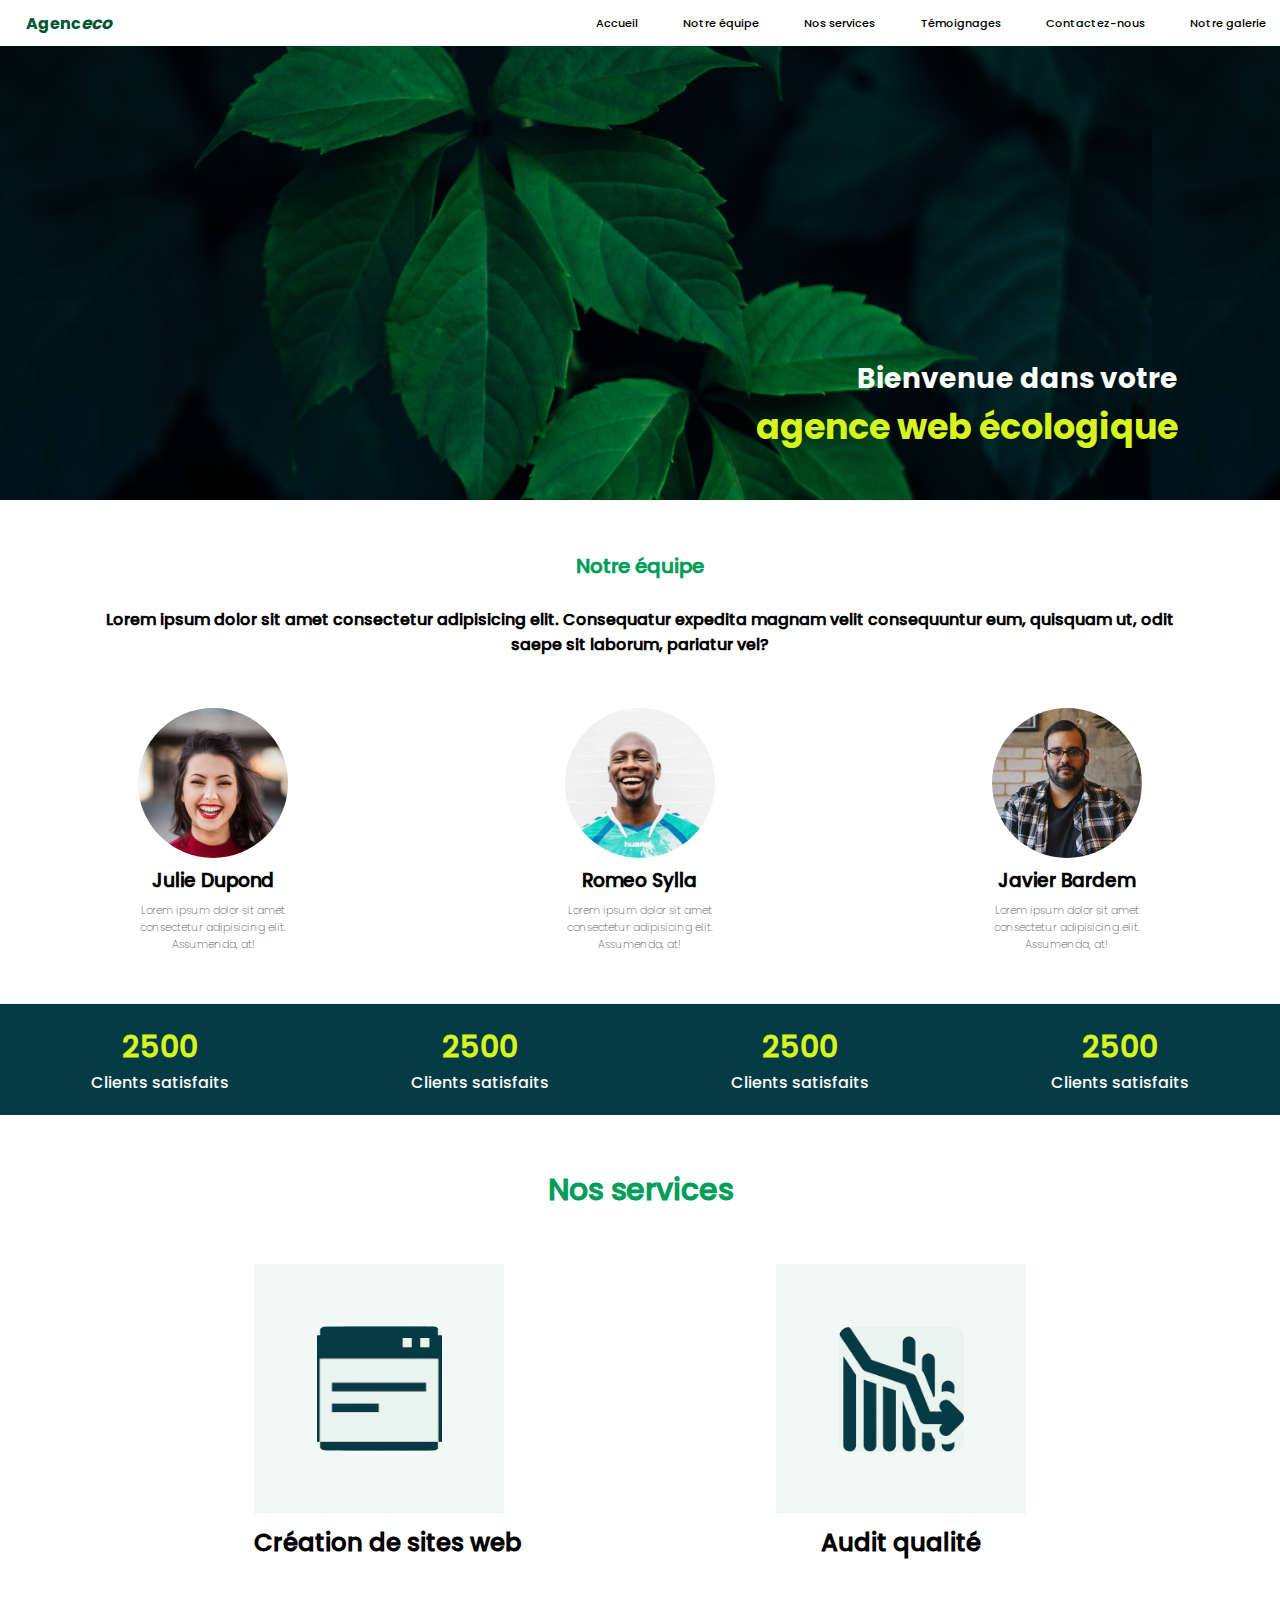
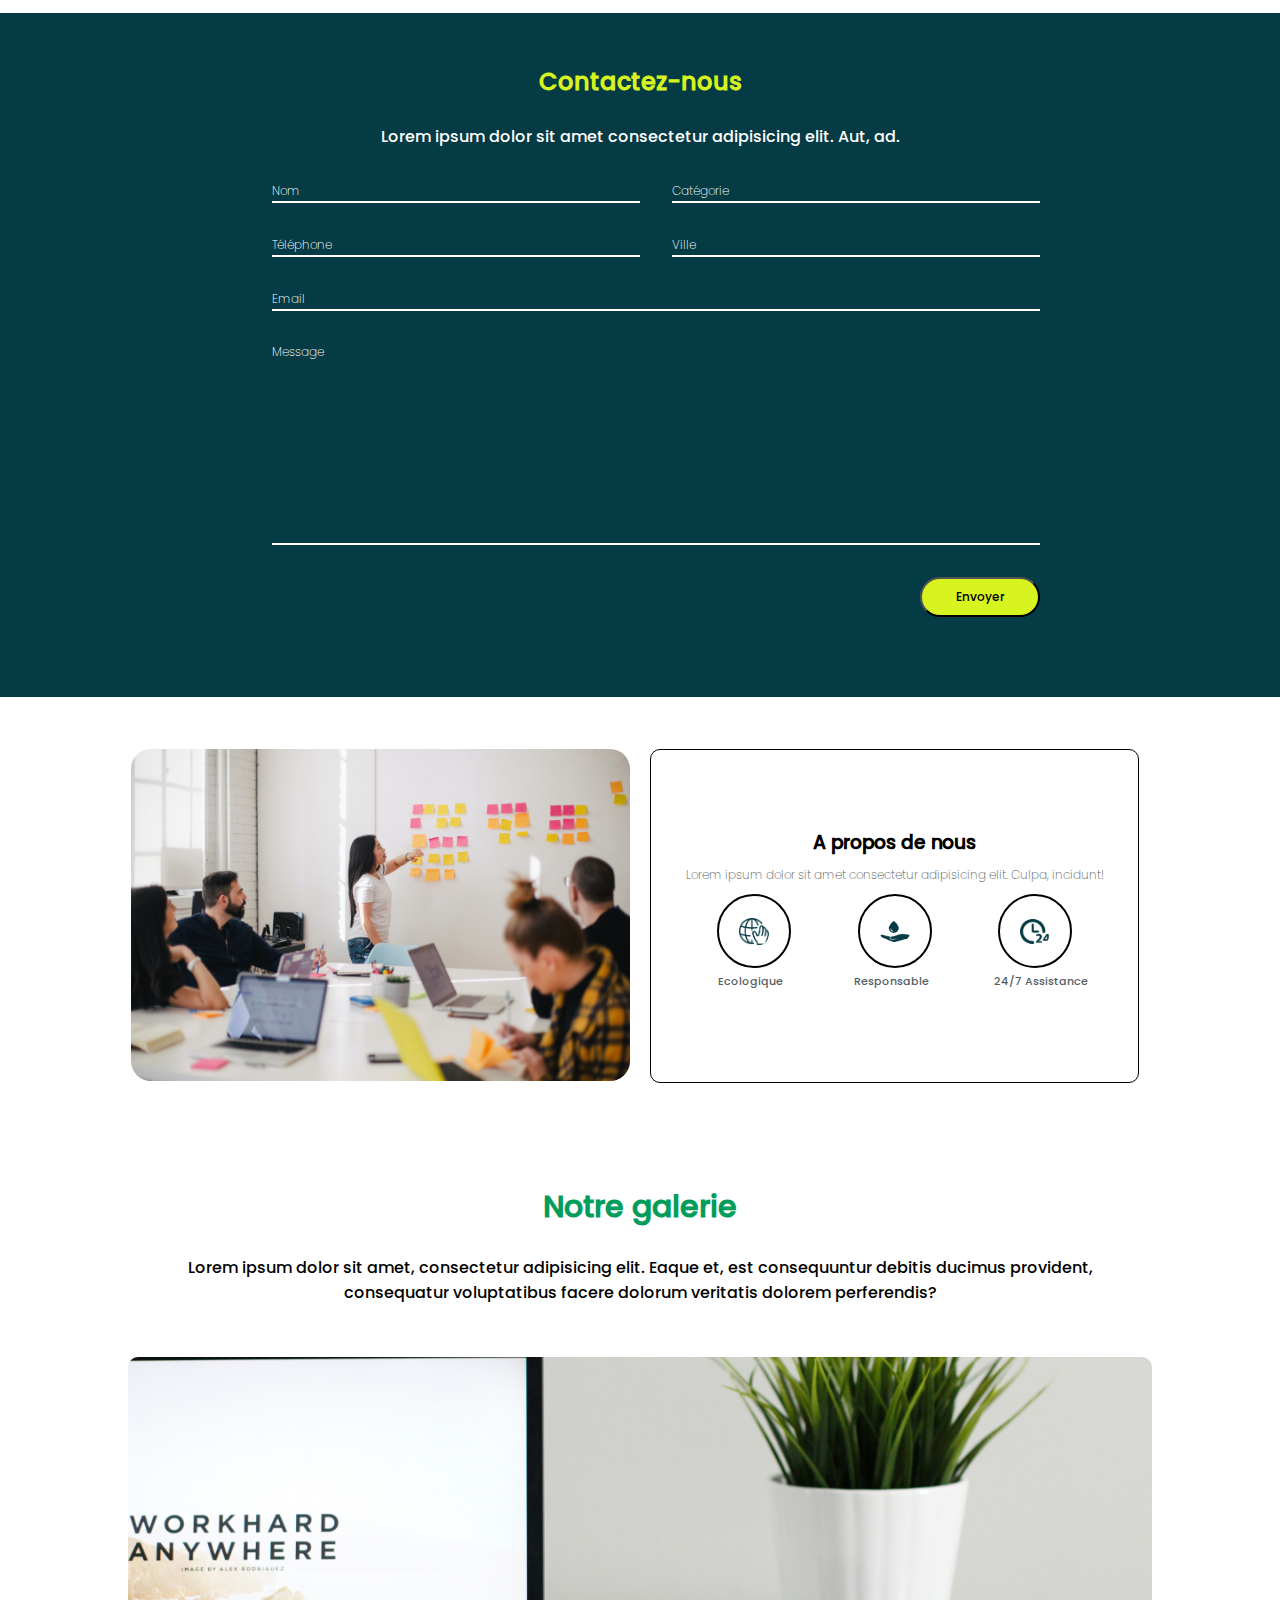
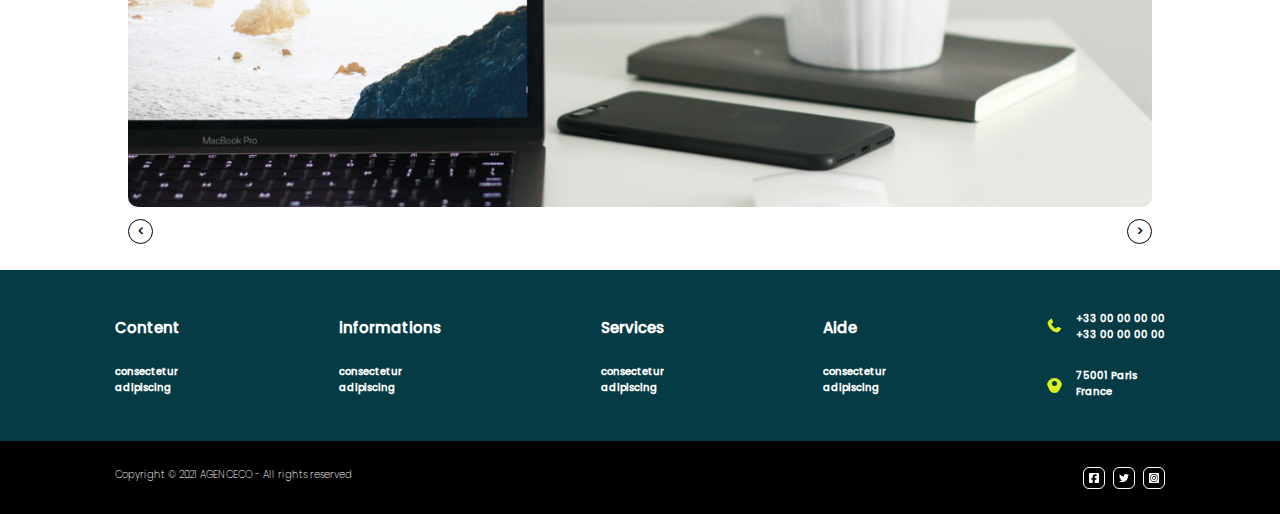
==== index.html @ 5e00829a "correction code" ====
<!DOCTYPE html>
<html lang="fr">

<head>
    <meta charset="UTF-8">
    <meta name="viewport" content="width=device-width, initial-scale=1.0">
    <title>Agenceco</title>
    <link rel="stylesheet" href="style.css">
</head>

<body>
    <nav>
        <div class="nav-left">
            <a href="#about">Agenc<em>eco</em></a>
        </div>
        <div class="nav-right">
            <ul>
                <li>Accueil</li>
                <li>Notre équipe</li>
                <li>Nos services</li>
                <li>Témoignages</li>
                <li>Contactez-nous</li>
                <li>Notre galerie</li>

            </ul>
        </div>
    </nav>
    <a href="./360.html" id="link">
        <Header>
            <h2>Bienvenue dans votre</h2>
            <h1>agence web écologique</h1>
        </Header>
    </a>


    <section id="team">
        <div class="team1">
            <h2>Notre équipe</h2>
            <h3>Lorem ipsum dolor sit amet consectetur adipisicing elit. Consequatur expedita magnam velit
                consequuntur eum, quisquam ut, odit saepe sit laborum, pariatur vel?</h3>
        </div>

        <div class="team2">
            <div class="member1">
                <div class="circle1">
                    <img src="./agenceco-website/Assets/Images/image1.jpg" alt="Photo d'une employée souriante"
                        id="Julie">
                </div>
                <h3>Julie Dupond</h3>
                <p>Lorem ipsum dolor sit amet consectetur adipisicing elit. Assumenda, at!</p>
            </div>
            <div class="member2">
                <div class="circle2">
                    <img src="./agenceco-website/Assets/Images/image2.jpg" alt="Photo d'un employé souriant" id="Romeo">
                </div>
                <h3>Romeo Sylla</h3>
                <p>Lorem ipsum dolor sit amet consectetur adipisicing elit. Assumenda, at!</p>
            </div>
            <div class="member3">
                <div class="circle3">
                    <img src="./agenceco-website/Assets/Images/image3.jpg" alt="Photo d'un employé" id="Javier">
                </div>
                <h3>Javier Bardem</h3>
                <p>Lorem ipsum dolor sit amet consectetur adipisicing elit. Assumenda, at!</p>
            </div>
        </div>
        <div class="down1">
            <ul>
                <li>2500</li>
                <li>2500</li>
                <li>2500</li>
                <li>2500</li>
            </ul>
        </div>
        <div class="down2">
            <ul>
                <li>Clients satisfaits</li>
                <li>Clients satisfaits</li>
                <li>Clients satisfaits</li>
                <li>Clients satisfaits</li>
            </ul>
        </div>
    </section>

    <section id="services">
        <h2>Nos services</h2>
        <div class="logos">
            <div class="logo1-container">
                <div class="logo1">
                    <div class="img">
                        <img src="./agenceco-website/Assets/Icones/Vector-removebg-preview.png" alt="logo1">
                    </div>
                </div>
                <div class="logo1-text">
                    <h3>Création de sites web</h3>
                </div>
            </div>
            <div class="logo2-container">
                <div class="logo2">
                    <div class="img2">
                        <img src="./agenceco-website/Assets/Icones/Vector-1-removebg-preview.png" alt="logo2">
                    </div>
                </div>
                <div class="logo2-text">
                    <h3>Audit qualité</h3>
                </div>
            </div>

        </div>
    </section>


    <section id="contact">
        <h2>Contactez-nous</h2>
        <p>Lorem ipsum dolor sit amet consectetur adipisicing elit. Aut, ad.</p>
        <div class="Form">
            <div class="form-left">
                <input type="text" id="name" placeholder="Nom">
                <input type="text" id="cat" placeholder="Catégorie">
            </div>
            <div class="form-right">
                <input type="text" id="tel" placeholder="Téléphone">
                <input type="text" id="city" placeholder="Ville">
            </div>
            <div class="email">
                <input type="text" id="email" placeholder="Email">
            </div>
            <div class="message">
                <textarea placeholder="Message" cols="20" rows="10" id="message"></textarea>
            </div>
            <div class="submit-button"><button type="submit">Envoyer</button></div>



        </div>
    </section>
    <section id="about">
        <div class="about-left">
            <img src="./agenceco-website/Assets/Images/jason-goodman-Oalh2MojUuk-unsplash1.jpg" alt="Photo d'étudiants">
        </div>
        <div class="about-right">
            <div class="about-right-container">
                <h3>A propos de nous</h3>
                <p>Lorem ipsum dolor sit amet consectetur adipisicing elit. Culpa, incidunt!</p>
                <div class="ar-logos">
                    <div class="container1">
                        <div class="logo-container1">
                            <img src="./agenceco-website/Assets/Icones/Vector-2.jpg" alt="logo écologique">
                        </div>
                        <p>Ecologique</p>
                    </div>
                    <div class="container2">
                        <div class="logo-container2">
                            <img src="./agenceco-website/Assets/Icones/Vector-3.jpg" alt="logo Responsable">
                        </div>
                        <p>Responsable</p>
                    </div>
                    <div class="container3">
                        <div class="logo-container3">
                            <img src="./agenceco-website/Assets/Icones/Vector-4.jpg" alt="logo 24/7 Assistance">
                        </div>
                        <p>24/7 Assistance</p>
                    </div>

                </div>
                <!-- <div class="ar-text"></div> -->
            </div>
        </div>

    </section>
    <section id="Gallery">
        <h2>Notre galerie</h2>
        <p>Lorem ipsum dolor sit amet, consectetur adipisicing elit. Eaque et, est consequuntur debitis ducimus
            provident, consequatur voluptatibus facere dolorum veritatis dolorem perferendis?</p>
        <div class="gallery-img-container">
            <img src="./agenceco-website/Assets/Images/kevin-bhagat-zNRITe8NPqY-unsplash1.jpg" alt="écran d'ordinateur">
        </div>

        <div class="buttons">
            <button>&#60;</button>
            <button>&#62;</button>
        </div>
    </section>
    <section id="bottom-bar">
        <div class="bb1">
            <h3>Content</h3>
            <br>
            <h4>consectetur</h4>
            <h4>adipiscing</h4>
        </div>
        <div class="bb2">
            <h3>informations</h3>
            <br>
            <h4>consectetur</h4>
            <h4>adipiscing</h4>
        </div>
        <div class="bb3">
            <h3>Services</h3>
            <br>
            <h4>consectetur</h4>
            <h4>adipiscing</h4>
        </div>
        <div class="bb4">
            <h3>Aide</h3>
            <br>
            <h4>consectetur</h4>
            <h4>adipiscing</h4>
        </div>
        <div class="bb5">
            <div class="bb5-logos">
                <div class="bb5-l1">
                    <img src="./agenceco-website/Assets/Icones/phone-solid-colored.svg" alt="logo de telephone">
                </div>
                <div class="bb5-l2">
                    <img src="./agenceco-website/Assets/Icones/location-dot-solid-colored.svg" alt="Logo de position">
                </div>
            </div>
            <div class="bb5-text">
                <h4>+33 00 00 00 00</h4>
                <h4>+33 00 00 00 00</h4>
                <br>
                <h4>75001 Paris</h4>
                <h4>France</h4>
            </div>
        </div>
    </section>
    <footer>
        <div class="footer-left">
            <p>Copyright &#169; 2021 AGENCECO - All rights reserved</p>
        </div>
        <div class="footer-right">
            <div class="fr-logo1">
                <img src="./agenceco-website/Assets/Icones/square-facebook-brands.svg" alt="logo facebook">
            </div>
            <div class="fr-logo2">
                <img src="./agenceco-website/Assets/Icones/twitter-brands.svg" alt="logo x">
            </div>
            <div class="fr-logo3">
                <img src="./agenceco-website/Assets/Icones/square-instagram-brands.svg" alt="logo instagram">
            </div>




        </div>
    </footer>




</body>

</html>
---- style.css ----
* {
    margin: 0;
    padding: 0;
    font-family: poppins;

    --background-dark-color: #053B44;
    --text-color: #565E65;
    --title2-color: #029d5b;
    --titles-color: #1c2126;
    --yellow-color: rgb(215, 243, 32);


}

@font-face {
    font-family: "poppins bold";
    src: url(./agenceco-website/Assets/Polices/Poppins/Poppins-Bold.ttf);
}

@font-face {
    font-family: "poppins";
    src: url(./agenceco-website/Assets/Polices/Poppins/Poppins-Medium.ttf);
}

@font-face {
    font-family: "poppins light";
    src: url(./agenceco-website/Assets/Polices/Poppins/Poppins-ExtraLight.ttf);
}


nav {
    display: flex;
    justify-content: space-between;
    padding-top: 10px;
    padding-bottom: 10px;
    width: 100%;
    position: fixed;
    background: white;
    /* z-index: car ma nav passait en dessous des photos; */
    z-index: 1000;
}

.nav-left {
    padding-left: 2%;
    color: #005530;
    font-family: "poppins bold";
    width: 50%;
}

.nav-left a {
    text-decoration: none;
    color: #005530;
    font-family: "poppins bold";

}

.nav-left em {
    color: #005530;
    font-family: "poppins bold";
    font-size: 17px;
}

.nav-right {
    width: 60%;
    display: flex;
    align-items: center;
}

.nav-right ul {
    width: 100%;
    list-style: none;
    font-size: 70%;
    display: flex;
    justify-content: space-between;
    padding-right: 2%;
    align-items: center;
    white-space: nowrap;

}

#link {
    text-decoration: none;
}

header {
    background-image: url(./agenceco-website/Assets/Images/rodion-kutsaev-049M_crau5k-unsplash\ 1.jpg);
    object-fit: cover;
    height: 500px;
    display: flex;
    flex-direction: column;
}

header h2 {
    color: white;
    font-family: "poppins bold";
    font-size: 28px;
    height: 80%;
    display: flex;
    justify-content: flex-end;
    padding-right: 8%;
    align-items: flex-end;
}

header h1 {
    color: var(--yellow-color);
    font-size: 35px;
    font-family: "poppins bold";
    display: flex;
    justify-content: flex-end;
    padding-right: 8%;

}

.team1 {
    margin-top: 4%;
    text-align: center;
}

.team1 h2 {
    color: var(--title2-color);
    font-size: 20px;
}

.team1 h3 {
    margin-top: 2%;
    text-align: center;
    font-size: 16px;
    padding-left: 8%;
    padding-right: 8%;
}

.team2 {
    width: 100%;
    margin-top: 4%;
    display: flex;
    margin-bottom: 4%;
    justify-content: space-around;


}

.member1 {
    display: flex;
    flex-direction: column;
    align-items: center;

}

.circle1 {
    border-radius: 50%;
    width: 150px;
    height: 150px;
    overflow: hidden;
}


.circle1 img {
    object-fit: cover;
    object-position: 0 -10%;
    transform: scale(1.2);
}

.circle2 img {
    object-fit: cover;
    object-position: 0 20%;
    transform: scale(1.7);
}

.circle3 img {
    object-fit: cover;
    transform: scale(1.3);
}

.team2 h3 {
    text-align: center;
    margin-top: 2%;
}

.team2 p {
    text-align: center;
    font-family: "poppins light";
    font-size: 11px;
    width: 50%;
    margin-top: 2%;
    color: var(--text-color);
}

.member2 {
    display: flex;
    flex-direction: column;
    align-items: center;


}

.circle2 {
    border-radius: 50%;
    width: 150px;
    height: 150px;
    overflow: hidden;
}

.member3 {
    display: flex;
    flex-direction: column;
    align-items: center;


}

.circle3 {
    border-radius: 50%;
    width: 150px;
    height: 150px;
    overflow: hidden;
}

.down1 ul {
    display: flex;
    list-style: none;
    justify-content: space-around;
    color: var(--yellow-color);
    background-color: var(--background-dark-color);
    font-size: 30px;
    font-family: "poppins bold";
    font-weight: 900;
    padding-top: 20px;
}

.down2 ul {
    display: flex;
    list-style: none;
    justify-content: space-around;
    background-color: var(--background-dark-color);
    color: white;
    padding-bottom: 20px;
}

#services h2 {
    padding-top: 4%;
    text-align: center;
    color: var(--title2-color);
    font-size: 30px;
}

.logos {
    margin-top: 4%;
    width: 100%;
    display: flex;
    justify-content: space-evenly;
    align-items: center;

}

.logo1 {
    height: 250px;
    width: 250px;
    background-color: rgba(220, 238, 232, 0.413);
    display: flex;
    justify-content: center;
    align-items: center;
}

.img {
    background-color: rgba(220, 238, 232, 0.413);
    width: 50%;
    height: 50%;
    border-radius: 10px;
}

.logo1-text {
    text-align: center;
    font-size: 130%;
    margin-top: 4%;
}

.logo2 {
    height: 250px;
    width: 250px;
    background-color: rgba(220, 238, 232, 0.413);
    display: flex;
    justify-content: center;
    align-items: center;
}

.img2 {
    background-color: rgba(220, 238, 232, 0.413);
    width: 50%;
    height: 50%;
    border-radius: 10px;
}

.logo2-text {
    text-align: center;
    font-size: 130%;
    margin-top: 4%;
}



#contact {
    background-color: var(--background-dark-color);
    display: flex;
    flex-direction: column;
    align-items: center;
    padding-top: 4%;
    margin-top: 4%;
    width: 100%;
}

#contact h2 {
    color: var(--yellow-color);
}

#contact p {
    color: white;
    padding-top: 2%;
}

.form-left {
    width: 100%;
    min-width: 800px;
    display: flex;
    margin-top: 4%;

}

.form-left ::placeholder {
    color: white;
    font-size: 12px;
}

#name {
    background-color: var(--background-dark-color);
    font-family: "poppins light";
    border-style: none;
    border-bottom: 2px solid white;
    width: 50%;
    margin-left: 4%;
}

#cat {
    background-color: var(--background-dark-color);
    font-family: "poppins light";
    border-style: none;
    border-bottom: 2px solid white;
    width: 50%;
    margin-left: 4%;
}

.form-right {
    width: 100%;
    min-width: 800px;
    display: flex;
    margin-top: 4%;
}

.form-right ::placeholder {
    color: white;
    font-size: 12px;
}

#tel {
    background-color: var(--background-dark-color);
    font-family: "poppins light";
    border-style: none;
    border-bottom: 2px solid white;
    width: 50%;
    margin-left: 4%;
}

#city {
    background-color: var(--background-dark-color);
    font-family: "poppins light";
    border-style: none;
    border-bottom: 2px solid white;
    width: 50%;
    margin-left: 4%;
}

.email {
    width: 100%;
    min-width: 800px;
    display: flex;
    margin-top: 4%;
}

.email ::placeholder {
    color: white;
    font-size: 12px;
}

#email {
    background-color: var(--background-dark-color);
    font-family: "poppins light";
    border-style: none;
    border-bottom: 2px solid white;
    margin-left: 4%;
    width: 100%;
}

.message {
    width: 100%;
    min-width: 800px;
    display: flex;
    margin-top: 4%;
}

.message ::placeholder {
    color: white;
    font-size: 12px;
}

.message textarea {
    background-color: var(--background-dark-color);
    font-family: "poppins light";
    border-style: none;
    border-bottom: 2px solid white;
    margin-left: 4%;
    width: 100%;
    resize: none;

}

.submit-button {
    display: flex;
    justify-content: flex-end;
    margin-top: 4%;
    margin-bottom: 10%;
}

.submit-button button {
    background: var(--yellow-color);
    border-radius: 150px;
    width: 120px;
    height: 40px;
    text-align: center;
    font-family: "poppins";
    font-size: 12px;
    cursor: pointer;
    transition: 0.2s;
}

.submit-button button:active {
    background-color: rgb(198, 226, 14);
}

#about {
    display: flex;
    padding: 4% 11%;
}

.about-left {
    width: 50%;
    display: flex;
    justify-content: flex-end;

}

.about-left img {
    width: 100%;
    border-radius: 20px;
    height: 100%;
    margin-right: 2%;
}

.about-right {
    width: 50%;
    display: flex;


}

.about-right-container {
    width: 100%;
    height: 100%;
    border: 1px solid black;
    border-radius: 10px;
    display: flex;
    flex-direction: column;
    justify-content: center;
    align-items: center;
    margin-left: 2%;


}

.about-right-container h3 {
    text-align: center;
    padding-bottom: 2%;
}

.about-right-container p {
    text-align: center;
    font-family: "poppins light";
    padding-left: 4%;
    padding-right: 4%;
    font-size: 12px;
    color: var(--text-color);
}

.ar-logos {
    padding-top: 2%;
    width: 100%;
    display: flex;
    justify-content: space-evenly;

}

.ar-logos p {
    padding-top: 5px;
    font-family: "poppins";
    text-align: center;
    white-space: nowrap;
    font-size: 11px;
    text-indent: -10%;
}

.container1 {
    width: 74px;
    height: 110px;
}

.container2 {
    width: 74px;
    height: 110px;
}

.container3 {
    width: 74px;
    height: 110px;
}

.logo-container1 {
    border: 2px solid black;
    border-radius: 50%;
    display: flex;
    align-items: center;
    justify-content: center;
    height: 70px;
    width: 70px;

}

.logo-container1 img {
    width: 30px;
    height: fit-content;
}

.logo-container2 {
    border: 2px solid black;
    border-radius: 50%;
    display: flex;
    align-items: center;
    justify-content: center;
    height: 70px;
    width: 70px;
}

.logo-container2 img {
    width: 30px;
    height: fit-content;
}

.logo-container3 {
    border: 2px solid black;
    border-radius: 50%;
    display: flex;
    align-items: center;
    justify-content: center;
    height: 70px;
    width: 70px;
}

.logo-container3 img {
    width: 30px;
    height: fit-content;
}



#Gallery {
    padding-top: 4%;
    width: 100%;
    display: flex;
    flex-direction: column;
}

#Gallery h2 {
    text-align: center;
    color: var(--title2-color);
    font-size: 30px;
}

#Gallery p {
    text-align: center;
    padding-left: 12%;
    padding-right: 12%;
    padding-top: 2%;
}

.gallery-img-container {
    width: 80%;
    height: 450px;
    padding-top: 4%;
    padding-left: 10%;
    border-radius: 10px;
}

img {
    width: 100%;
    height: 100%;
    border-radius: 10px;
    object-fit: cover;
}

.buttons {
    display: flex;
    justify-content: space-between;
    margin-left: 10%;
    margin-right: 10%;
    padding-top: 1%;

}

.buttons button {
    background-color: white;
    border: 1px solid black;
    border-radius: 100%;
    width: 25px;
    height: 25px;
    cursor: pointer;
    transition: 0.5s;
}

.buttons button:hover {
    background-color: rgb(236, 236, 236);
}

/* Permet des changer les caractéristiques du boutton lorsqu il est appuyé */
.buttons button:active {
    background-color: var(--background-dark-color);
    color: var(--yellow-color);
}



#bottom-bar {
    display: flex;
    justify-content: space-between;
    color: white;
    background: var(--background-dark-color);
    margin-top: 2%;
    padding: 2% 9%;
}

.bb1 {
    display: flex;
    flex-direction: column;
    justify-content: center;

}

.bb1 h3 {
    font-size: 15px;
}

.bb1 h4 {
    font-size: 10px;
}

.bb2 {
    display: flex;
    flex-direction: column;
    justify-content: center;
}

.bb2 h3 {
    font-size: 15px;
}

.bb2 h4 {
    font-size: 10px;
}

.bb3 {
    display: flex;
    flex-direction: column;
    justify-content: center;

}

.bb3 h3 {
    font-size: 15px;
}

.bb3 h4 {
    font-size: 10px;
}

.bb4 {
    display: flex;
    flex-direction: column;
    justify-content: center;

}

.bb4 h3 {
    font-size: 15px;
}

.bb4 h4 {
    font-size: 10px;
}

.bb5 {
    width: 120px;
    display: flex;
    justify-content: space-between;
}

.bb5 h3 {
    font-size: 15px;
}

.bb5 h4 {
    font-size: 10px;
}

.bb5-logos {
    display: flex;
    flex-direction: column;
    justify-content: space-around;
}

.bb5-l1 {
    height: 40px;
    width: 20px;
    display: flex;
    justify-content: center;
    align-items: center;
}

.bb5-l1 img {
    height: 15px;
    width: 15px;
}

.bb5-l2 {
    height: 40px;
    width: 20px;
    display: flex;
    justify-content: center;
    align-items: center;
}

.bb5-l2 img {
    height: 15px;
    width: 15px;
}

.bb5-text {
    margin: 13% 0;
}


footer {
    display: flex;
    padding: 2% 9%;
    background: black;
    color: white;
}

.footer-left {
    width: 50%;
}

.footer-left p {
    font-size: 10px;
    font-family: "poppins light";
}

.footer-right {
    width: 50%;
    display: flex;
    justify-content: flex-end;
    gap: 8px;
}

.footer-right img {
    width: 50%;
    height: 50%;
    filter: invert(1);
    border-radius: 0;
}

.fr-logo1 {
    border: 1px solid white;
    border-radius: 6px;
    width: 20px;
    height: 20px;
    display: flex;
    justify-content: center;
    align-items: center;

}

.fr-logo2 {
    border: 1px solid white;
    border-radius: 6px;
    width: 20px;
    height: 20px;
    display: flex;
    justify-content: center;
    align-items: center;
}

.fr-logo3 {
    border: 1px solid white;
    border-radius: 6px;
    width: 20px;
    height: 20px;
    display: flex;
    justify-content: center;
    align-items: center;
}

/* Partie responsive, comportement aprés 880px avant la casse */
@media screen and (max-width:900px) {
    .nav-left {
        width: 10%;
    }

    .nav-right {
        width: 70%
    }

    #contact {
        width: 100%;
    }

    .form-left {
        width: 80%;
        min-width: 600px;
    }

    .form-right {
        width: 80%;
        min-width: 600px;
    }

    .email {
        width: 80%;
        min-width: 600px;
    }

    .message {
        width: 80%;
        min-width: 600px;
    }

    .ar-logos p {
        font-size: 9px;
    }
}


@media screen and (max-width:700px) {
    .nav-left {
        width: 10%;
    }

    .nav-right {
        width: 80%
    }

    .nav-right ul {
        list-style: none;
        font-size: 60%;
    }
}

@media screen and (max-width:660px) {

    /* section team  */
    .down1 ul {
        font-size: 150%;
    }

    .down2 ul {
        font-size: 80%;
    }

    /* section nos services */
    .logos {
        flex-direction: column;
    }

    .logo1-container {
        display: flex;
        flex-direction: column;
        align-items: center;
    }

    .logo1 {
        height: 200px;
        width: 200px;
    }

    .logo2 {
        height: 200px;
        width: 200px;
    }

    /* section formulaire */
    #contact {
        width: 100%;


    }

    #contact p {
        font-size: 11px;
    }

    .form-left {
        width: 80%;
        min-width: 400px;
    }

    .form-right {
        width: 80%;
        min-width: 400px;
    }

    .email {
        width: 80%;
        min-width: 400px;
    }

    .message {
        width: 80%;
        min-width: 400px;
    }

    /*  section A propos */
    #about {
        flex-direction: column;
        align-items: center;
    }

    .about-left {
        width: 80%;
    }

    .about-left img {
        margin-right: 0;
    }

    .about-right {
        width: 80%;
        margin-top: 2%;
    }

    .about-right-container {
        margin-left: 0;
    }


    /* Section gallery */
    .gallery-img-container {
        height: 80%;
    }

    .buttons {
        padding: 0;
    }

}

@media screen and (max-width:550px) {
    nav {
        flex-direction: column;
    }

    .nav-left {
        width: 100%;
        display: flex;
        justify-content: center;
        padding-left: 0;
    }

    .nav-right {
        width: 100%;
        margin: 2% 2%;
    }

    header {
        height: 300px;

    }

    header h2 {
        font-size: 20px;
    }

    header h1 {
        font-size: 28px;
    }

    /* section formulaire */
    .form-left {
        flex-direction: column;
        min-width: 400px;
        width: 100%;
        align-items: center;
    }

    #name {
        width: 80%;
    }

    #cat {
        width: 80%;
        margin-top: 16px;
    }

    .form-right {
        flex-direction: column;
        min-width: 400px;
        width: 100%;
        align-items: center;
    }

    #tel {
        width: 80%;
    }

    #city {
        width: 80%;
        margin-top: 16px;
    }

    .email {
        min-width: 400px;
        justify-content: center;
    }

    #email {
        width: 80%;
    }

    .message {
        min-width: 400px;
        justify-content: center;
    }

    #message {
        width: 80%;
    }

    .submit-button {
        justify-content: center;
    }



    @media screen and (max-width:550px) {
        .team2 {
            flex-direction: column;
        }

        #bottom-bar {
            flex-direction: column;
            align-items: center;
        }

        .bb1 {
            align-items: center;
        }

        .bb1 br {
            display: none;
        }

        .bb2 {
            align-items: center;
            margin-top: 2%;
        }

        .bb2 br {
            display: none;
        }

        .bb3 {
            align-items: center;
            margin-top: 2%;
        }

        .bb3 br {
            display: none;
        }

        .bb4 {
            align-items: center;
            margin-top: 2%;
        }

        .bb4 br {
            display: none;
        }

        .bb5 {
            width: 100%;
        }

        .bb5-logos {
            display: none;
        }

        .bb5-text {
            margin: 2%;
            width: 100%;
            display: flex;
            justify-content: center;
        }

        .bb5-text h4 {
            padding-left: 2%;
        }



        @media screen and (max-width:470px) {


            /* section team  */
            .down1 ul {
                font-size: 120%;
            }

            .down2 ul {
                font-size: 60%;
            }

        }


        @media screen and (max-width:420px) {
            .nav-right ul {
                flex-direction: column;
                font-size: 14px;
            }

            header {
                height: 400px;
            }

            header h2 {
                font-size: 18px;
                padding-right: 0;
                justify-content: center;
            }

            header h1 {
                font-size: 28px;
                padding-right: 0;
                justify-content: center;
            }


        }
    }
}
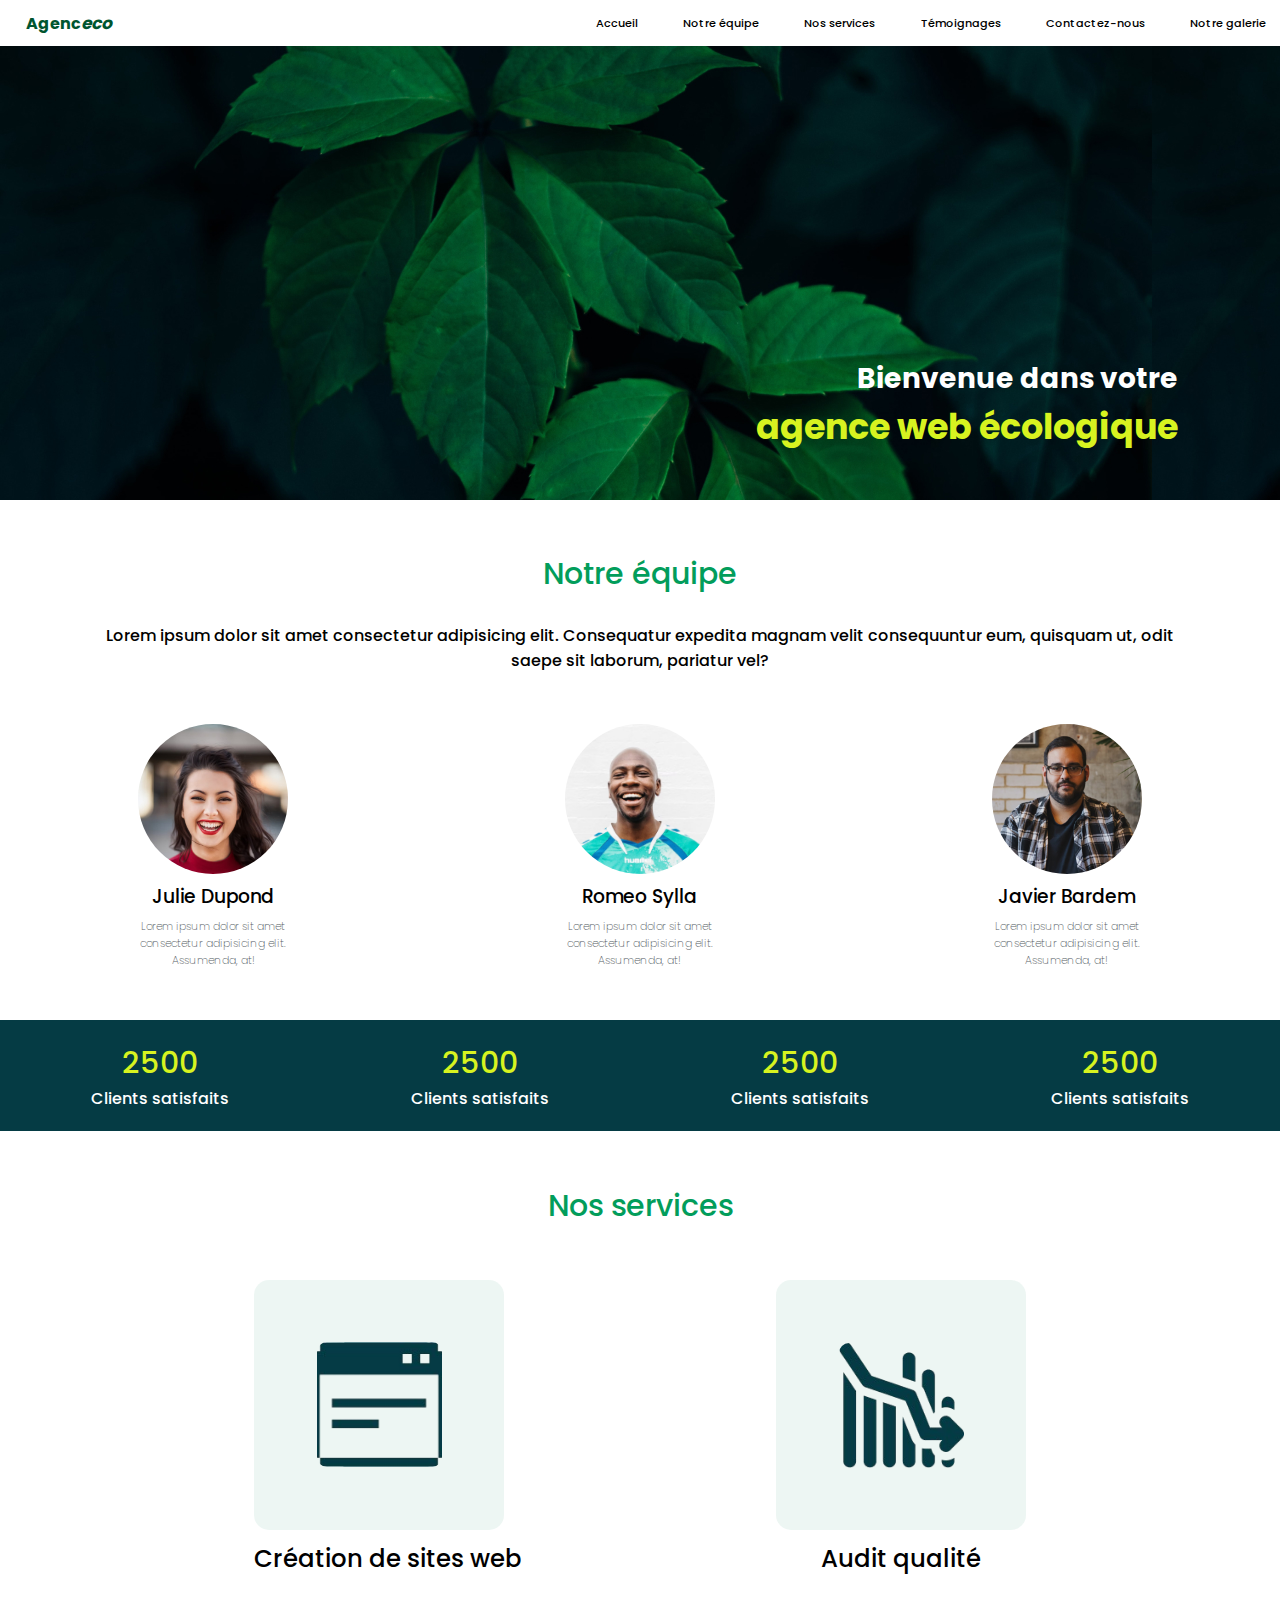
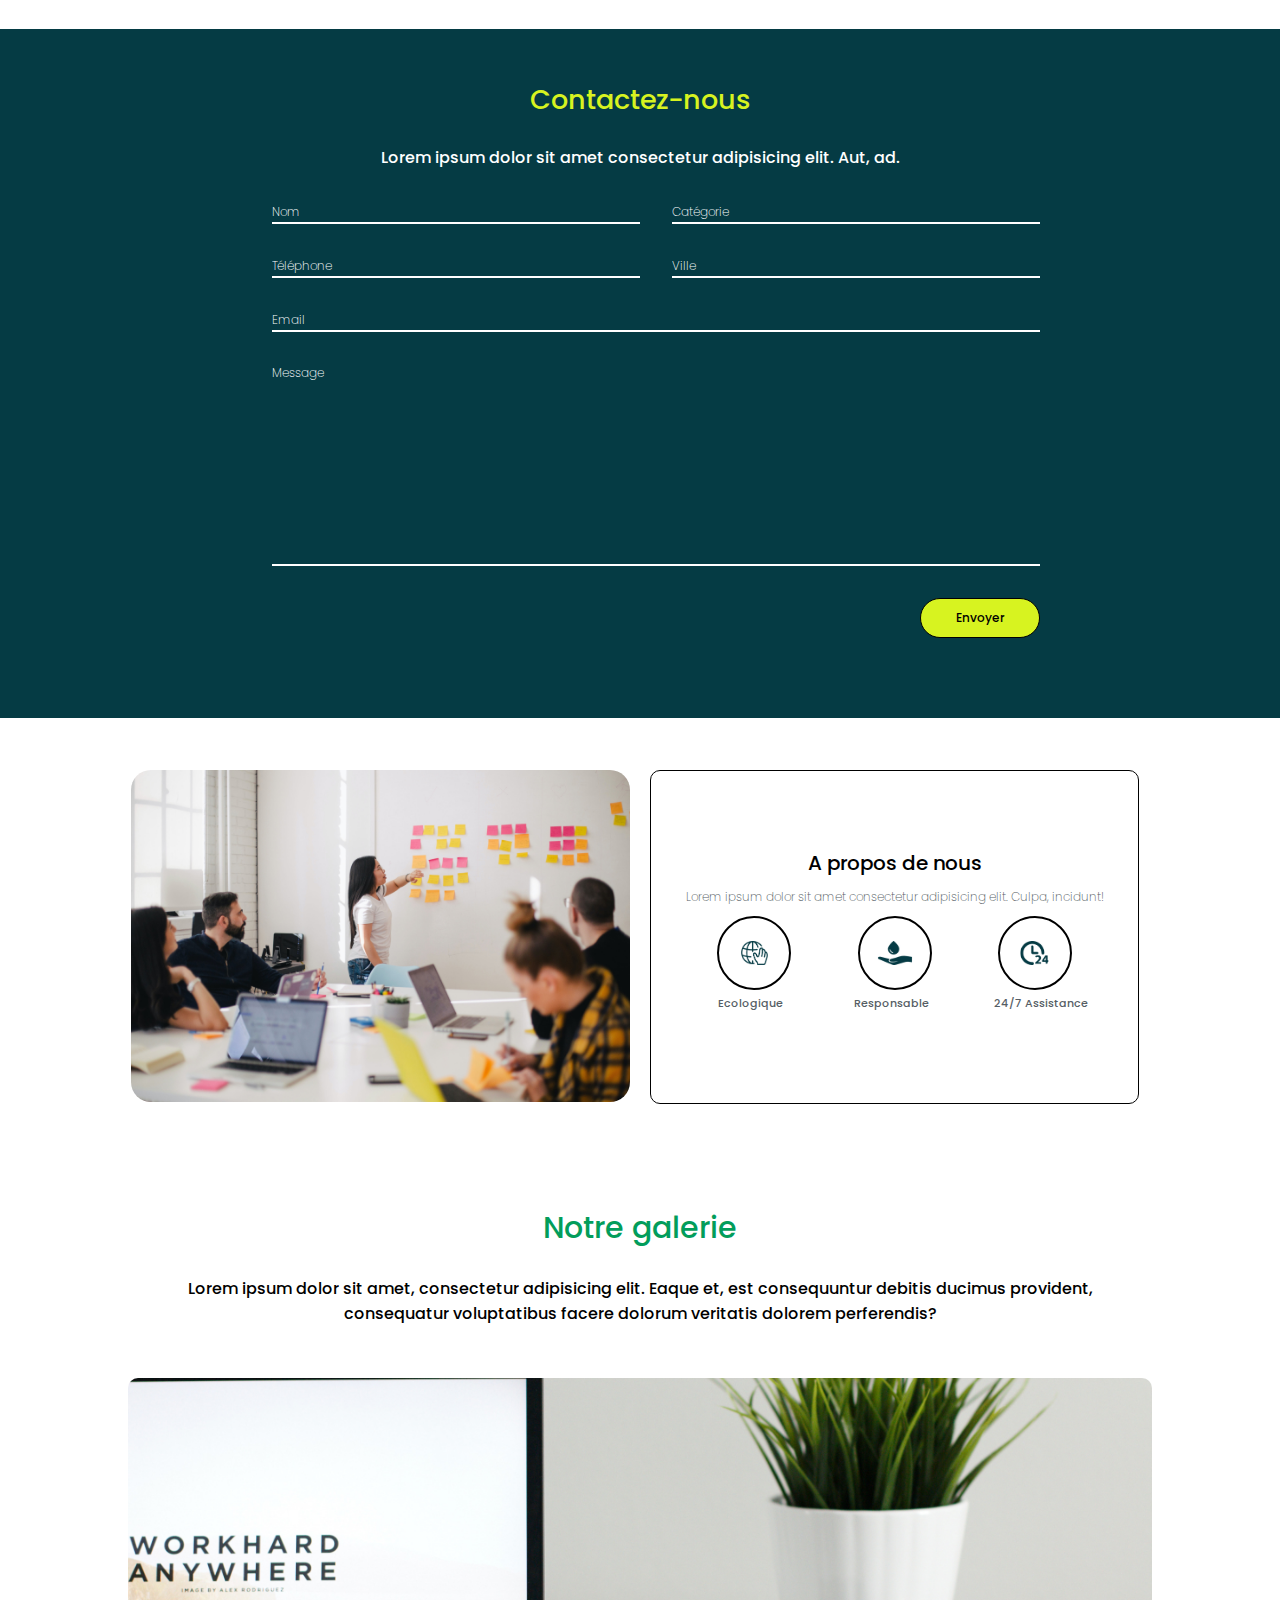
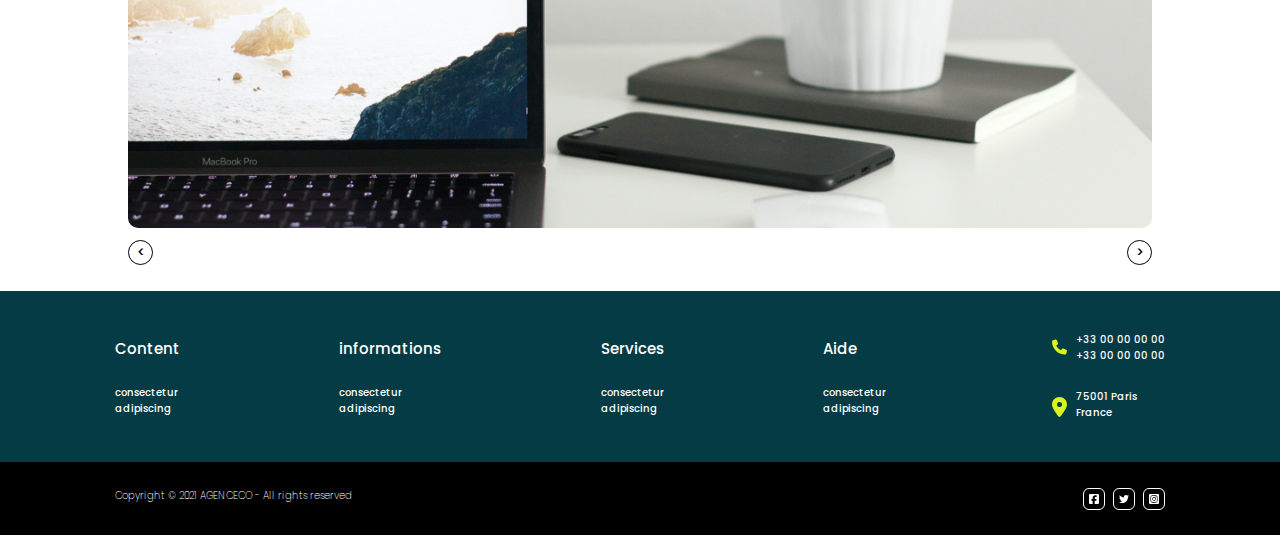
==== commit 36b62406: "menu burger" ====
--- a/index.html
+++ b/index.html
@@ -4,6 +4,7 @@
 <head>
     <meta charset="UTF-8">
     <meta name="viewport" content="width=device-width, initial-scale=1.0">
+    <meta name="format-detection" content="telephone=no" />
     <title>Agenceco</title>
     <link rel="stylesheet" href="style.css">
 </head>
@@ -13,7 +14,7 @@
         <div class="nav-left">
             <a href="#about">Agenc<em>eco</em></a>
         </div>
-        <div class="nav-right">
+        <div class="nav-right" id="nav-right">
             <ul>
                 <li>Accueil</li>
                 <li>Notre équipe</li>
@@ -24,7 +25,15 @@
 
             </ul>
         </div>
+        <div class="burger" id="burger"> <!-- Menu burger pour les petits écrans -->
+            <span></span>
+            <span></span>
+            <span></span>
+
+        </div>
     </nav>
+    <script src="script.js"></script>
+
     <a href="./360.html" id="link">
         <Header>
             <h2>Bienvenue dans votre</h2>
--- a/style.css
+++ b/style.css
@@ -78,6 +78,19 @@
 
 }
 
+.burger {
+    display: none;
+    flex-direction: column;
+    cursor: pointer;
+}
+
+.burger span {
+    width: 25px;
+    height: 3px;
+    background-color: rgb(0, 0, 0);
+    margin: 4px;
+}
+
 #link {
     text-decoration: none;
 }
@@ -99,6 +112,7 @@
     justify-content: flex-end;
     padding-right: 8%;
     align-items: flex-end;
+    font-weight: 400;
 }
 
 header h1 {
@@ -108,6 +122,7 @@
     display: flex;
     justify-content: flex-end;
     padding-right: 8%;
+    font-weight: 400;
 
 }
 
@@ -117,8 +132,12 @@
 }
 
 .team1 h2 {
+    padding-top: 0;
+    text-align: center;
     color: var(--title2-color);
-    font-size: 20px;
+    font-size: 30px;
+    font-weight: 400;
+
 }
 
 .team1 h3 {
@@ -127,6 +146,7 @@
     font-size: 16px;
     padding-left: 8%;
     padding-right: 8%;
+    font-weight: 400;
 }
 
 .team2 {
@@ -174,6 +194,7 @@
 .team2 h3 {
     text-align: center;
     margin-top: 2%;
+    font-weight: 400;
 }
 
 .team2 p {
@@ -223,7 +244,6 @@
     background-color: var(--background-dark-color);
     font-size: 30px;
     font-family: "poppins bold";
-    font-weight: 900;
     padding-top: 20px;
 }
 
@@ -241,6 +261,7 @@
     text-align: center;
     color: var(--title2-color);
     font-size: 30px;
+    font-weight: 400;
 }
 
 .logos {
@@ -255,14 +276,14 @@
 .logo1 {
     height: 250px;
     width: 250px;
-    background-color: rgba(220, 238, 232, 0.413);
-    display: flex;
-    justify-content: center;
-    align-items: center;
+    background-color: rgba(220, 238, 232, 0.527);
+    display: flex;
+    justify-content: center;
+    align-items: center;
+    border-radius: 15px;
 }
 
 .img {
-    background-color: rgba(220, 238, 232, 0.413);
     width: 50%;
     height: 50%;
     border-radius: 10px;
@@ -272,19 +293,24 @@
     text-align: center;
     font-size: 130%;
     margin-top: 4%;
+
+}
+
+.logo1-text h3 {
+    font-weight: 400;
 }
 
 .logo2 {
     height: 250px;
     width: 250px;
-    background-color: rgba(220, 238, 232, 0.413);
-    display: flex;
-    justify-content: center;
-    align-items: center;
+    background-color: rgba(220, 238, 232, 0.527);
+    display: flex;
+    justify-content: center;
+    align-items: center;
+    border-radius: 15px;
 }
 
 .img2 {
-    background-color: rgba(220, 238, 232, 0.413);
     width: 50%;
     height: 50%;
     border-radius: 10px;
@@ -296,6 +322,10 @@
     margin-top: 4%;
 }
 
+.logo2-text h3 {
+    font-weight: 400;
+}
+
 
 
 #contact {
@@ -310,6 +340,8 @@
 
 #contact h2 {
     color: var(--yellow-color);
+    font-weight: 400;
+    font-size: 27px;
 }
 
 #contact p {
@@ -337,6 +369,7 @@
     border-bottom: 2px solid white;
     width: 50%;
     margin-left: 4%;
+    color: white;
 }
 
 #cat {
@@ -346,6 +379,7 @@
     border-bottom: 2px solid white;
     width: 50%;
     margin-left: 4%;
+    color: white;
 }
 
 .form-right {
@@ -367,6 +401,7 @@
     border-bottom: 2px solid white;
     width: 50%;
     margin-left: 4%;
+    color: white;
 }
 
 #city {
@@ -376,6 +411,7 @@
     border-bottom: 2px solid white;
     width: 50%;
     margin-left: 4%;
+    color: white;
 }
 
 .email {
@@ -397,6 +433,7 @@
     border-bottom: 2px solid white;
     margin-left: 4%;
     width: 100%;
+    color: white;
 }
 
 .message {
@@ -419,6 +456,7 @@
     margin-left: 4%;
     width: 100%;
     resize: none;
+    color: white;
 
 }
 
@@ -437,6 +475,8 @@
     text-align: center;
     font-family: "poppins";
     font-size: 12px;
+    color: black;
+    border: solid rgb(0, 0, 0) 1px;
     cursor: pointer;
     transition: 0.2s;
 }
@@ -488,6 +528,8 @@
 .about-right-container h3 {
     text-align: center;
     padding-bottom: 2%;
+    font-weight: 400;
+    font-size: 20px;
 }
 
 .about-right-container p {
@@ -543,8 +585,10 @@
 }
 
 .logo-container1 img {
-    width: 30px;
-    height: fit-content;
+    width: auto;
+    height: auto;
+    transform: scale(0.4);
+
 }
 
 .logo-container2 {
@@ -558,8 +602,10 @@
 }
 
 .logo-container2 img {
-    width: 30px;
-    height: fit-content;
+    width: auto;
+    height: auto;
+    transform: scale(0.4);
+
 }
 
 .logo-container3 {
@@ -573,8 +619,10 @@
 }
 
 .logo-container3 img {
-    width: 30px;
-    height: fit-content;
+    width: auto;
+    height: auto;
+    transform: scale(0.4);
+
 }
 
 
@@ -590,6 +638,7 @@
     text-align: center;
     color: var(--title2-color);
     font-size: 30px;
+    font-weight: 400;
 }
 
 #Gallery p {
@@ -663,10 +712,12 @@
 
 .bb1 h3 {
     font-size: 15px;
+    font-weight: 400;
 }
 
 .bb1 h4 {
     font-size: 10px;
+    font-weight: 400;
 }
 
 .bb2 {
@@ -677,10 +728,12 @@
 
 .bb2 h3 {
     font-size: 15px;
+    font-weight: 400;
 }
 
 .bb2 h4 {
     font-size: 10px;
+    font-weight: 400;
 }
 
 .bb3 {
@@ -692,10 +745,12 @@
 
 .bb3 h3 {
     font-size: 15px;
+    font-weight: 400;
 }
 
 .bb3 h4 {
     font-size: 10px;
+    font-weight: 400;
 }
 
 .bb4 {
@@ -707,10 +762,12 @@
 
 .bb4 h3 {
     font-size: 15px;
+    font-weight: 400;
 }
 
 .bb4 h4 {
     font-size: 10px;
+    font-weight: 400;
 }
 
 .bb5 {
@@ -721,13 +778,16 @@
 
 .bb5 h3 {
     font-size: 15px;
+    font-weight: 400;
 }
 
 .bb5 h4 {
     font-size: 10px;
+    font-weight: 400;
 }
 
 .bb5-logos {
+    width: 30px;
     display: flex;
     flex-direction: column;
     justify-content: space-around;
@@ -735,28 +795,33 @@
 
 .bb5-l1 {
     height: 40px;
-    width: 20px;
+    width: auto;
     display: flex;
     justify-content: center;
     align-items: center;
 }
 
 .bb5-l1 img {
-    height: 15px;
+    height: 20px;
     width: 15px;
+    overflow: visible;
+    object-fit: fill;
 }
 
 .bb5-l2 {
     height: 40px;
-    width: 20px;
+    width: auto;
     display: flex;
     justify-content: center;
     align-items: center;
 }
 
 .bb5-l2 img {
-    height: 15px;
+    height: auto;
     width: 15px;
+    overflow: visible;
+    object-fit: fill;
+
 }
 
 .bb5-text {
@@ -867,16 +932,35 @@
 
 @media screen and (max-width:700px) {
     .nav-left {
+        /* display: none; */
         width: 10%;
     }
 
     .nav-right {
+        display: none;
         width: 80%
     }
 
-    .nav-right ul {
-        list-style: none;
-        font-size: 60%;
+    .burger {
+        display: flex;
+    }
+
+    .nav-right.active {
+        display: block;
+        position: absolute;
+        top: 40px;
+        right: 0;
+        background-color: #ffffff;
+        width: 100%;
+        text-align: center;
+    }
+
+    .nav-right.active ul {
+        flex-direction: column;
+    }
+
+    .nav-right.active ul li {
+        margin: 15px 0;
     }
 }
 
@@ -979,21 +1063,7 @@
 }
 
 @media screen and (max-width:550px) {
-    nav {
-        flex-direction: column;
-    }
-
-    .nav-left {
-        width: 100%;
-        display: flex;
-        justify-content: center;
-        padding-left: 0;
-    }
-
-    .nav-right {
-        width: 100%;
-        margin: 2% 2%;
-    }
+
 
     header {
         height: 300px;
@@ -1071,6 +1141,7 @@
         }
 
         #bottom-bar {
+            padding-top: 30px;
             flex-direction: column;
             align-items: center;
         }
@@ -1147,6 +1218,11 @@
 
 
         @media screen and (max-width:420px) {
+
+            nav {
+                position: unset
+            }
+
             .nav-right ul {
                 flex-direction: column;
                 font-size: 14px;
@@ -1168,7 +1244,90 @@
                 justify-content: center;
             }
 
-
+            #contact p {
+                font-size: 10px;
+            }
+
+            .form-left {
+                flex-direction: column;
+                min-width: 300px;
+                width: 100%;
+                align-items: center;
+            }
+
+            #name {
+                margin-top: 4%;
+                width: 80%;
+            }
+
+            #cat {
+                width: 80%;
+                margin-top: 4%;
+            }
+
+            .form-right {
+                flex-direction: column;
+                min-width: 300px;
+                width: 100%;
+                align-items: center;
+            }
+
+            #tel {
+                width: 80%;
+
+            }
+
+            #city {
+                width: 80%;
+                margin-top: 4%;
+            }
+
+            .email {
+                min-width: 350px;
+                justify-content: center;
+            }
+
+            #email {
+                width: 80%;
+            }
+
+            .message {
+                min-width: 350px;
+                justify-content: center;
+
+            }
+
+            #message {
+                width: 80%;
+            }
+
+
+        }
+    }
+
+    @media screen and (max-width:400px) {
+
+
+        header h1 {
+            font-size: 23px;
+        }
+
+        .about-right-container {
+            border: none;
+            width: 100%;
+        }
+
+        .ar-logos {
+            padding-top: 10%;
+            flex-wrap: wrap;
+        }
+
+        #bottom-bar {
+            padding: 30px 0;
+        }
+
+        .bb5 {
+            width: 100%;
         }
     }
 }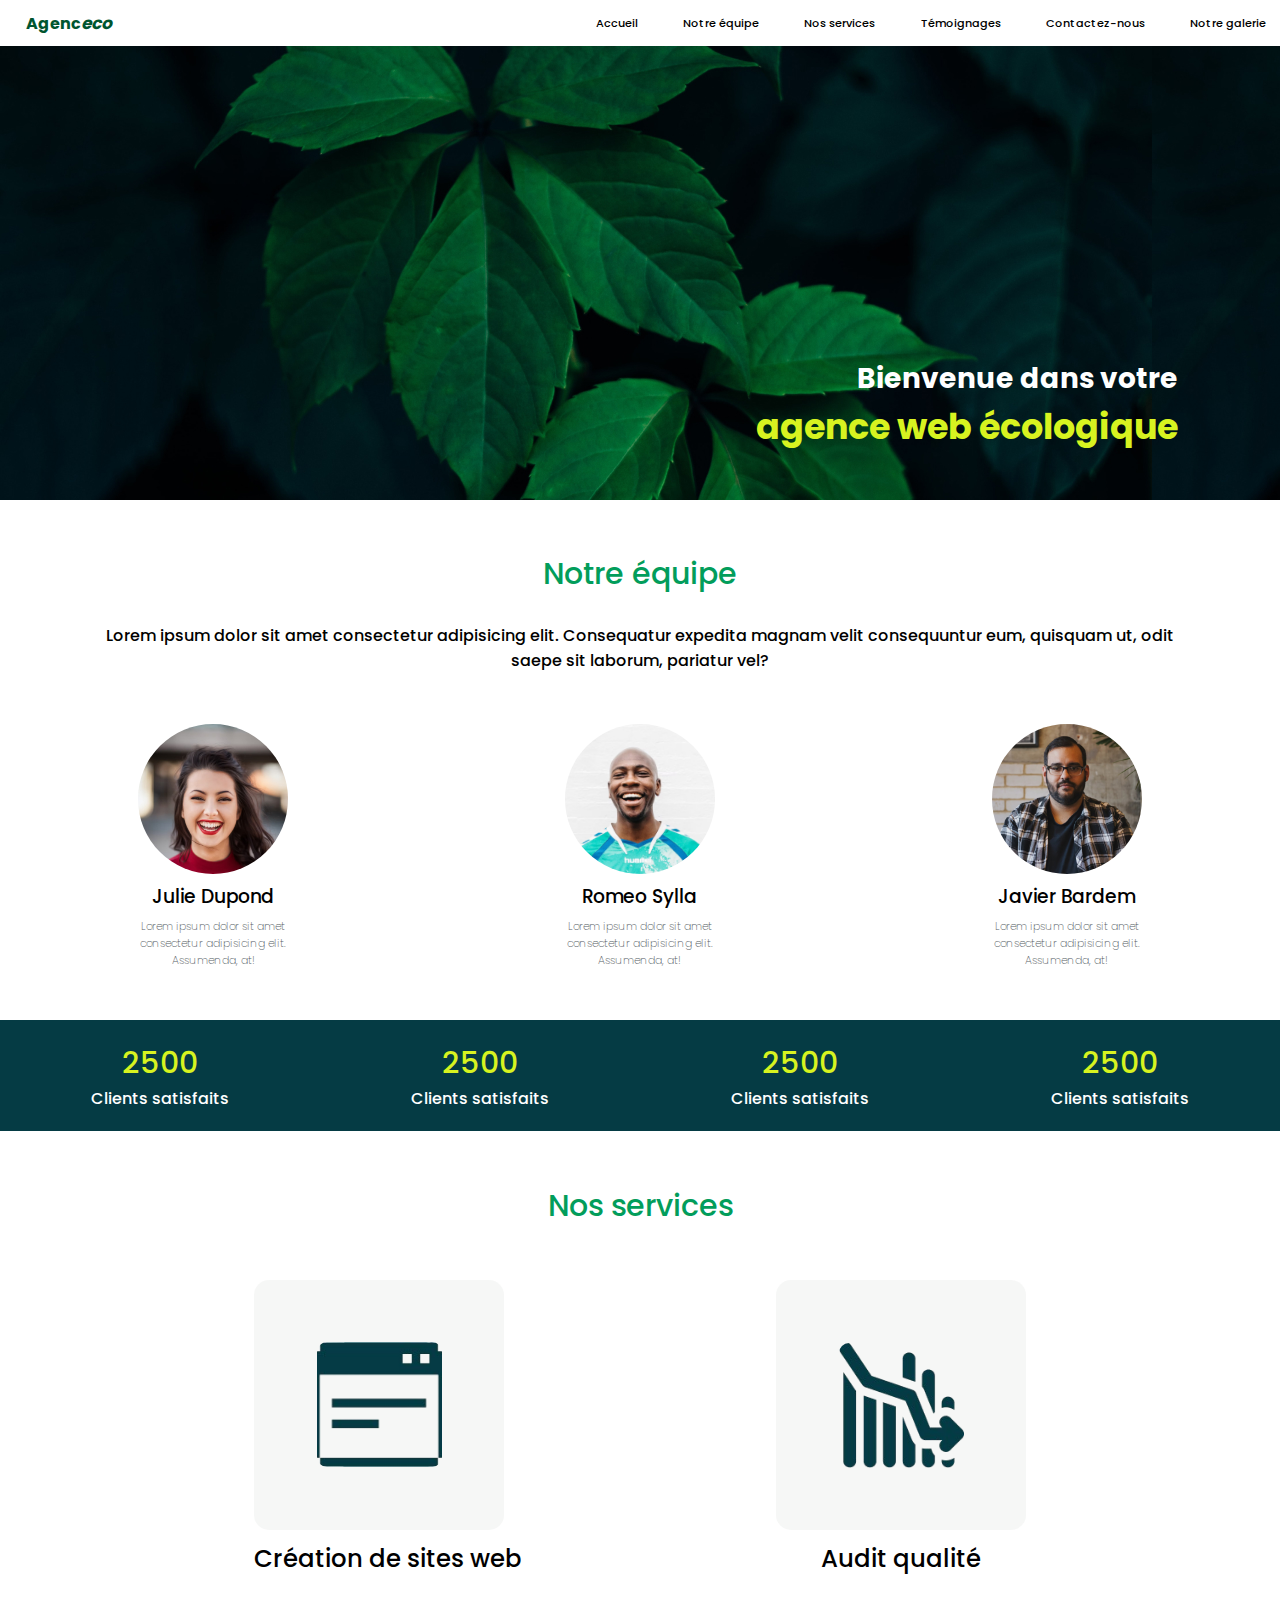
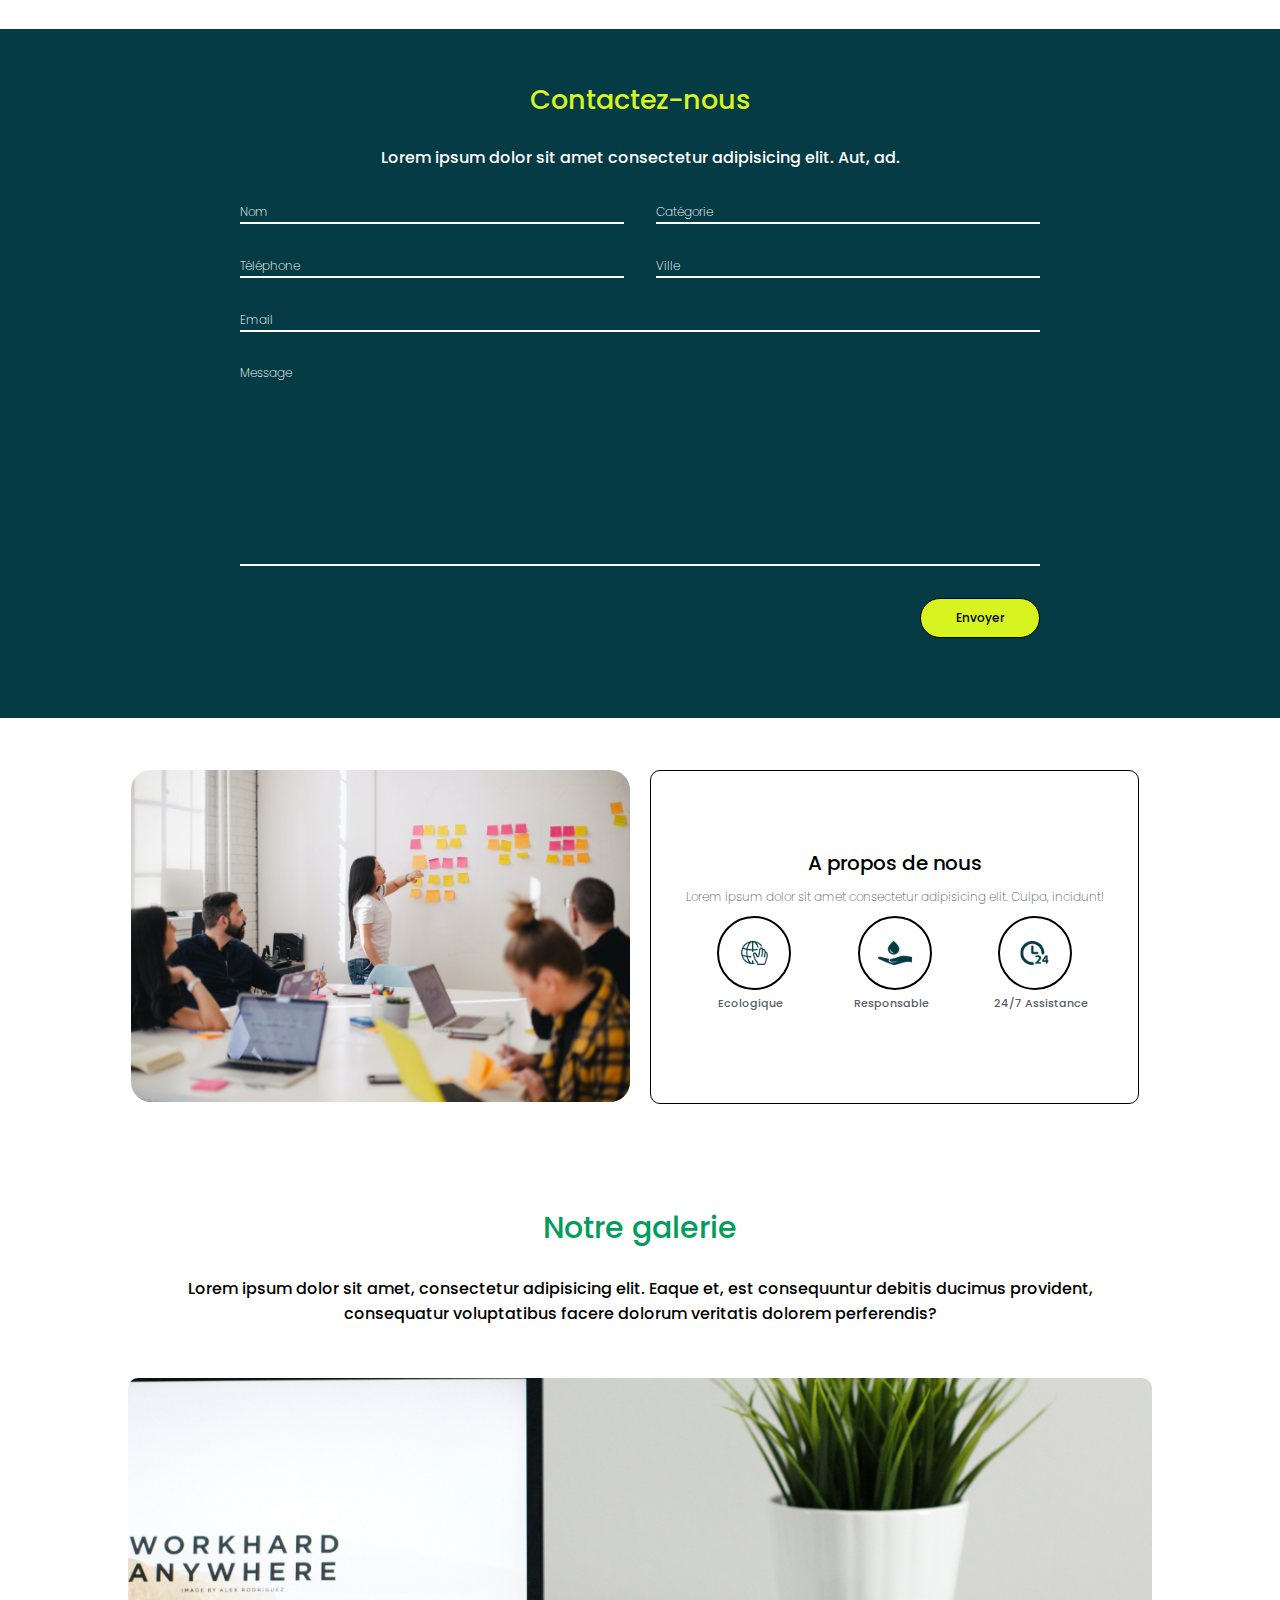
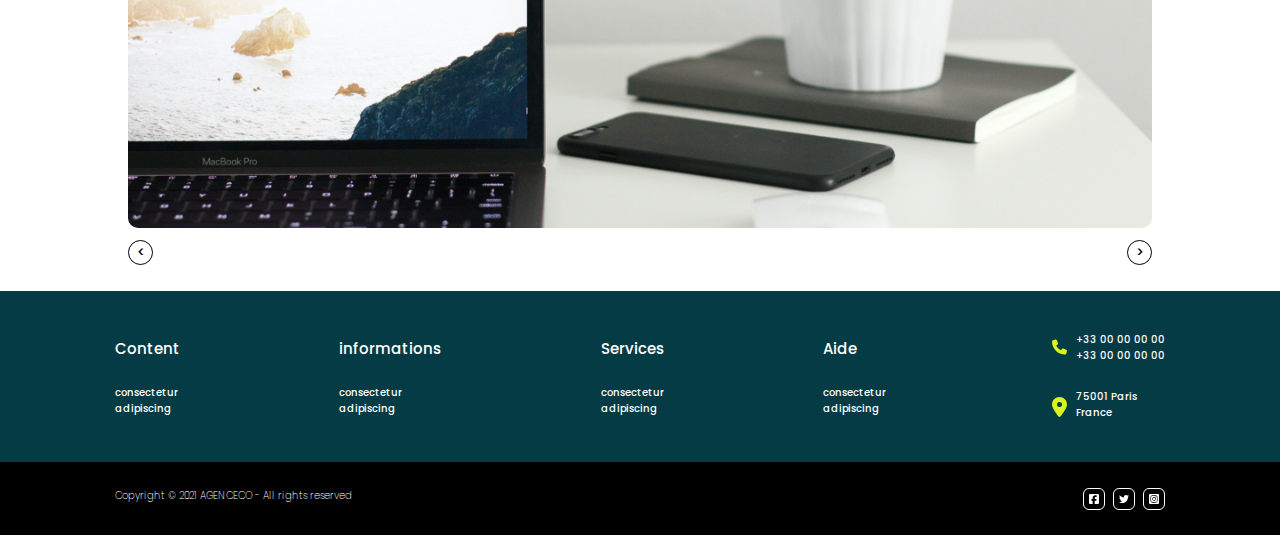
==== commit caba5d4c: "lien header" ====
--- a/index.html
+++ b/index.html
@@ -12,7 +12,7 @@
 <body>
     <nav>
         <div class="nav-left">
-            <a href="#about">Agenc<em>eco</em></a>
+            <a href="#link">Agenc<em>eco</em></a>
         </div>
         <div class="nav-right" id="nav-right">
             <ul>
--- a/style.css
+++ b/style.css
@@ -276,7 +276,7 @@
 .logo1 {
     height: 250px;
     width: 250px;
-    background-color: rgba(220, 238, 232, 0.527);
+    background-color: rgba(237, 239, 238, 0.527);
     display: flex;
     justify-content: center;
     align-items: center;
@@ -303,7 +303,7 @@
 .logo2 {
     height: 250px;
     width: 250px;
-    background-color: rgba(220, 238, 232, 0.527);
+    background-color: rgba(237, 239, 238, 0.527);
     display: flex;
     justify-content: center;
     align-items: center;
@@ -368,9 +368,9 @@
     border-style: none;
     border-bottom: 2px solid white;
     width: 50%;
-    margin-left: 4%;
-    color: white;
-}
+    color: white;
+}
+
 
 #cat {
     background-color: var(--background-dark-color);
@@ -400,7 +400,7 @@
     border-style: none;
     border-bottom: 2px solid white;
     width: 50%;
-    margin-left: 4%;
+    /* margin-left: 4%; */
     color: white;
 }
 
@@ -431,7 +431,7 @@
     font-family: "poppins light";
     border-style: none;
     border-bottom: 2px solid white;
-    margin-left: 4%;
+    /* margin-left: 4%; */
     width: 100%;
     color: white;
 }
@@ -453,7 +453,7 @@
     font-family: "poppins light";
     border-style: none;
     border-bottom: 2px solid white;
-    margin-left: 4%;
+    /* margin-left: 4%; */
     width: 100%;
     resize: none;
     color: white;
@@ -931,8 +931,11 @@
 
 
 @media screen and (max-width:700px) {
+    nav {
+        position: fixed;
+    }
+
     .nav-left {
-        /* display: none; */
         width: 10%;
     }
 
@@ -942,6 +945,7 @@
     }
 
     .burger {
+        padding-right: 2%;
         display: flex;
     }
 
@@ -1093,6 +1097,7 @@
     #cat {
         width: 80%;
         margin-top: 16px;
+        margin-left: 0;
     }
 
     .form-right {
@@ -1109,6 +1114,7 @@
     #city {
         width: 80%;
         margin-top: 16px;
+        margin-left: 0;
     }
 
     .email {
@@ -1139,6 +1145,15 @@
         .team2 {
             flex-direction: column;
         }
+
+        .member1 {
+            margin-bottom: 2%;
+        }
+
+        .member2 {
+            margin-bottom: 2%;
+        }
+
 
         #bottom-bar {
             padding-top: 30px;
@@ -1220,7 +1235,7 @@
         @media screen and (max-width:420px) {
 
             nav {
-                position: unset
+                position: fixed
             }
 
             .nav-right ul {
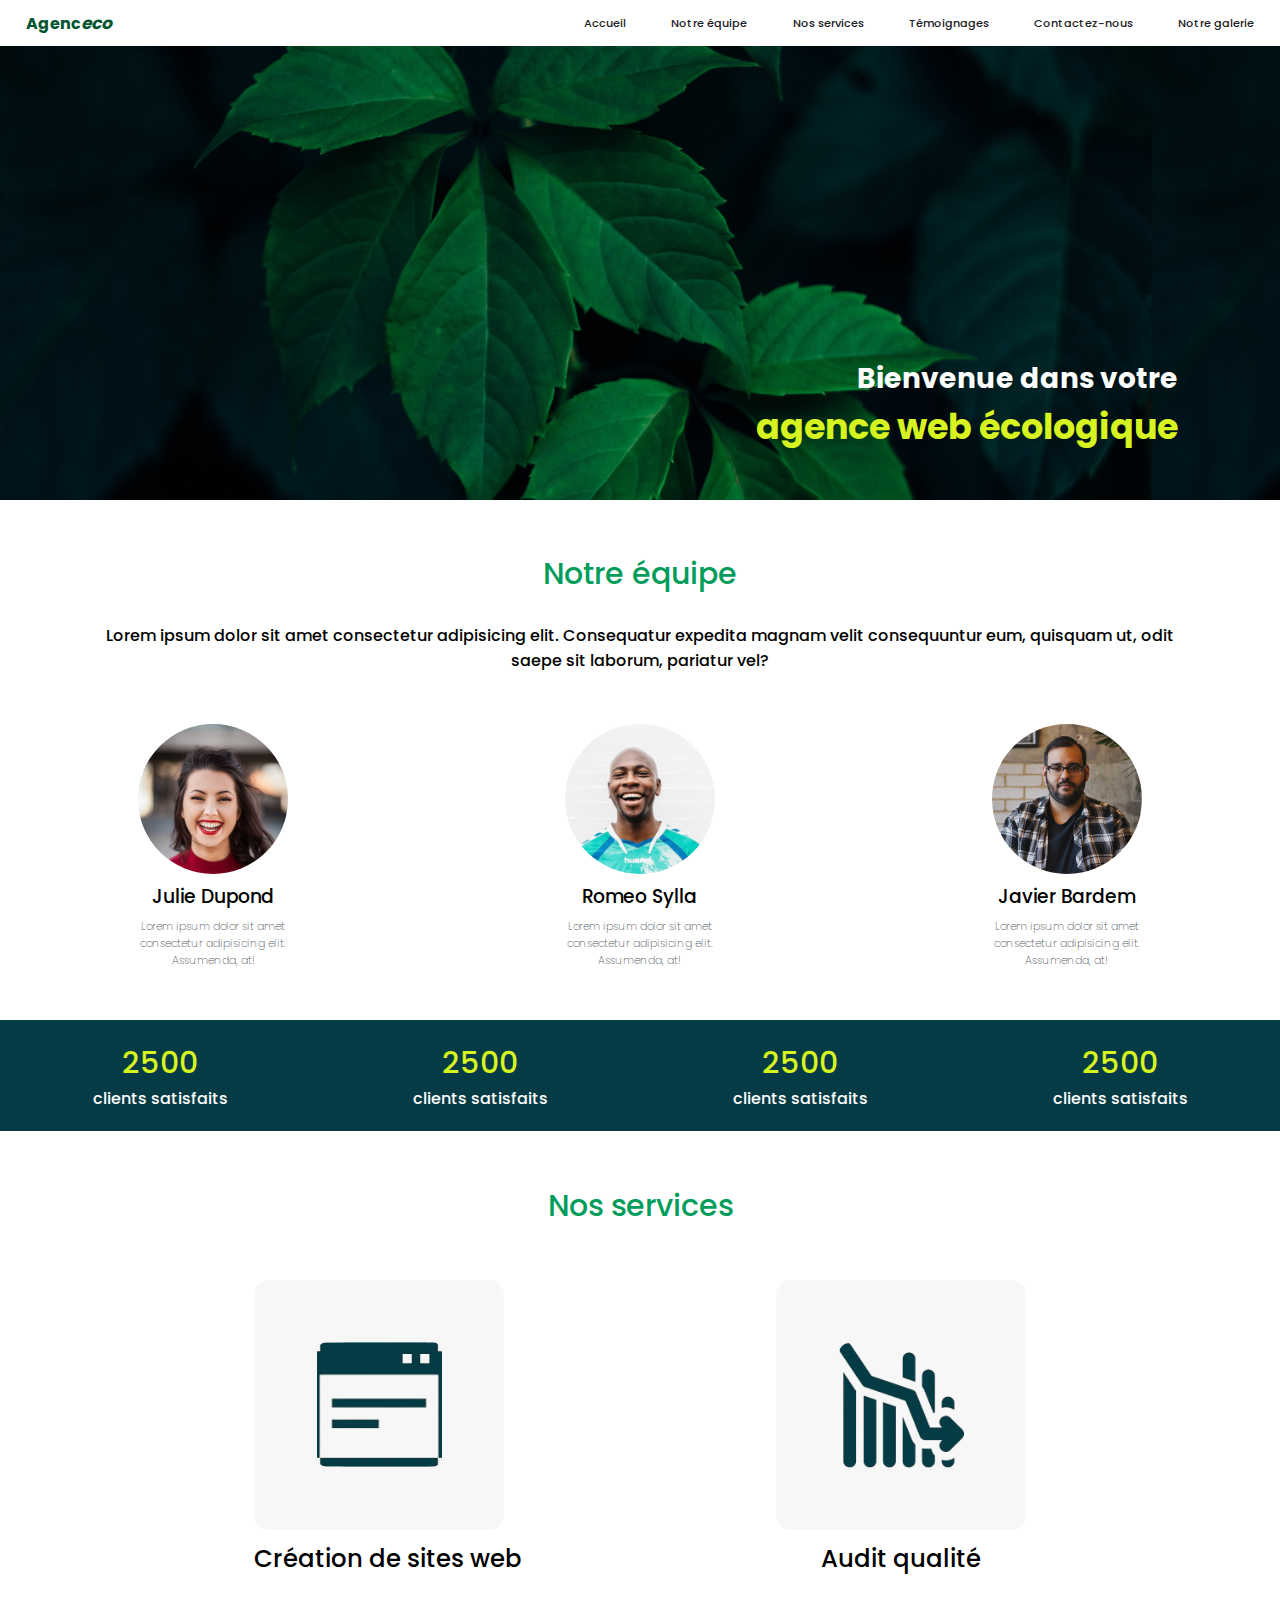
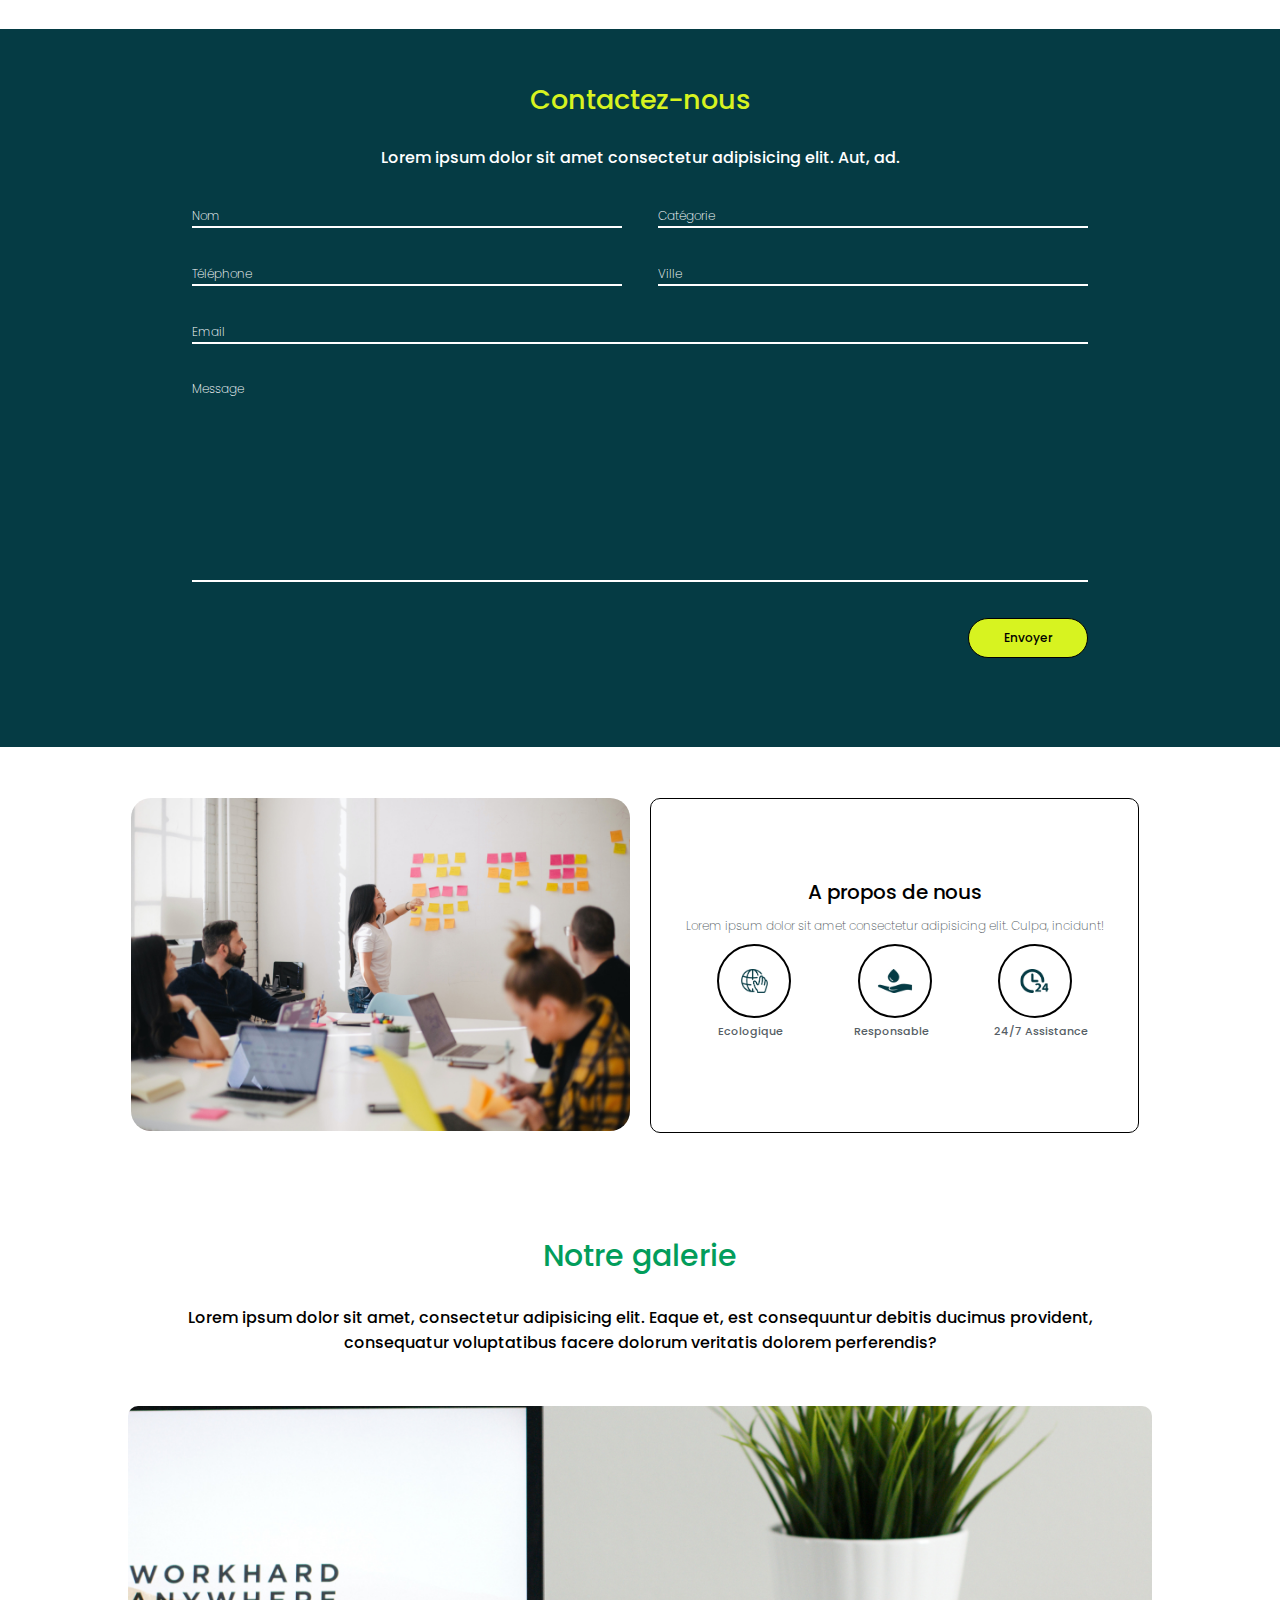
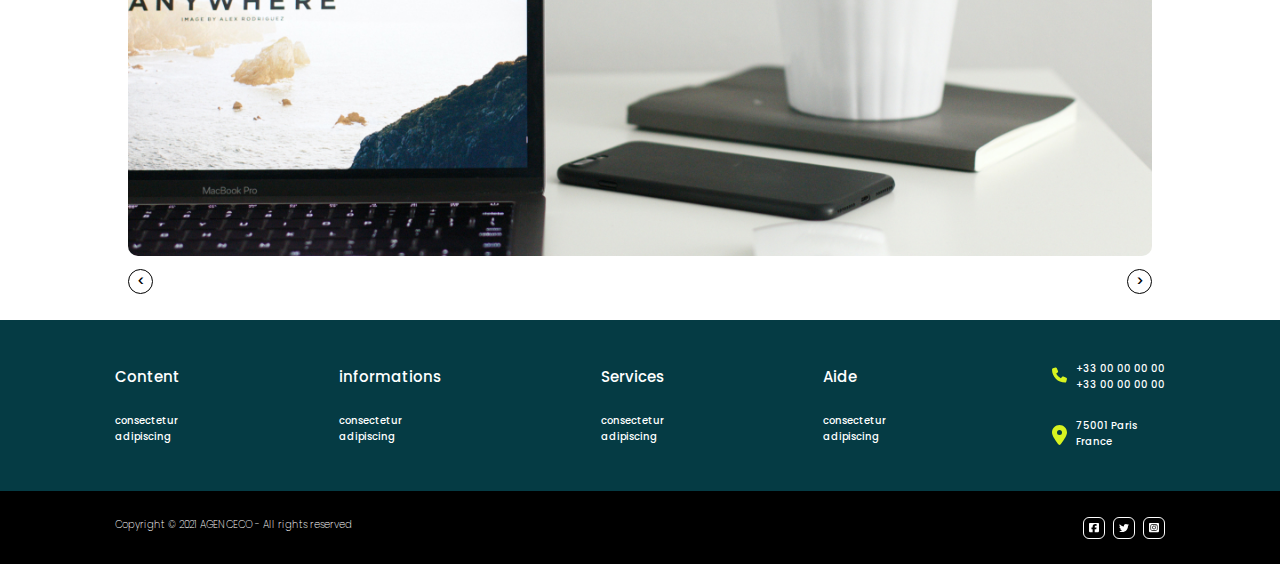
==== commit bec499a3: "Liens NavBar + display vertical 2500 clients satisfait" ====
--- a/index.html
+++ b/index.html
@@ -16,12 +16,12 @@
         </div>
         <div class="nav-right" id="nav-right">
             <ul>
-                <li>Accueil</li>
-                <li>Notre équipe</li>
-                <li>Nos services</li>
-                <li>Témoignages</li>
-                <li>Contactez-nous</li>
-                <li>Notre galerie</li>
+                <li><a href="#link">Accueil</a></li>
+                <li><a href="#team">Notre équipe</a></li>
+                <li><a href="#services">Nos services</a></li>
+                <li><a href="#about">Témoignages</a></li>
+                <li><a href="#contact">Contactez-nous</a></li>
+                <li><a href="#Gallery">Notre galerie</a></li>
 
             </ul>
         </div>
@@ -74,21 +74,30 @@
             </div>
         </div>
         <div class="down1">
-            <ul>
-                <li>2500</li>
-                <li>2500</li>
-                <li>2500</li>
-                <li>2500</li>
-            </ul>
-        </div>
-        <div class="down2">
-            <ul>
-                <li>Clients satisfaits</li>
-                <li>Clients satisfaits</li>
-                <li>Clients satisfaits</li>
-                <li>Clients satisfaits</li>
-            </ul>
-        </div>
+            <div class="dc1">
+                <ul>
+                    <li>2500</li>
+                    <li>clients satisfaits</li>
+                </ul>
+            </div>
+            <div class="dc2">
+                <ul>
+                    <li>2500</li>
+                    <li>clients satisfaits</li>
+                </ul>
+            </div>
+            <div class="dc3">
+                <ul>
+                    <li>2500</li>
+                    <li>clients satisfaits</li>
+                </ul>
+            </div>
+            <div class="dc4">
+                <ul>
+                    <li>2500</li>
+                    <li>clients satisfaits</li>
+                </ul>
+            </div>
     </section>
 
     <section id="services">
@@ -182,13 +191,15 @@
         <p>Lorem ipsum dolor sit amet, consectetur adipisicing elit. Eaque et, est consequuntur debitis ducimus
             provident, consequatur voluptatibus facere dolorum veritatis dolorem perferendis?</p>
         <div class="gallery-img-container">
-            <img src="./agenceco-website/Assets/Images/kevin-bhagat-zNRITe8NPqY-unsplash1.jpg" alt="écran d'ordinateur">
+            <img src="./agenceco-website/Assets/Images/kevin-bhagat-zNRITe8NPqY-unsplash1.jpg" alt="écran d'ordinateur"
+                class="active">
         </div>
 
         <div class="buttons">
-            <button>&#60;</button>
-            <button>&#62;</button>
-        </div>
+            <button class="prev">&#60;</button>
+            <button class="next">&#62;</button>
+        </div>
+        <script src="./script-caroussel.js"></script>
     </section>
     <section id="bottom-bar">
         <div class="bb1">
--- a/style.css
+++ b/style.css
@@ -61,6 +61,7 @@
 }
 
 .nav-right {
+    padding-right: 2%;
     width: 60%;
     display: flex;
     align-items: center;
@@ -72,10 +73,14 @@
     font-size: 70%;
     display: flex;
     justify-content: space-between;
-    padding-right: 2%;
     align-items: center;
     white-space: nowrap;
 
+}
+
+.nav-right ul a {
+    color: var(--titles-color);
+    text-decoration: none;
 }
 
 .burger {
@@ -127,7 +132,7 @@
 }
 
 .team1 {
-    margin-top: 4%;
+    padding-top: 4%;
     text-align: center;
 }
 
@@ -236,10 +241,19 @@
     overflow: hidden;
 }
 
+.down1 {
+    display: flex;
+    justify-content: space-around;
+    width: 100%;
+    background-color: var(--background-dark-color);
+}
+
+
 .down1 ul {
     display: flex;
+    flex-direction: column;
     list-style: none;
-    justify-content: space-around;
+    align-items: center;
     color: var(--yellow-color);
     background-color: var(--background-dark-color);
     font-size: 30px;
@@ -247,13 +261,14 @@
     padding-top: 20px;
 }
 
-.down2 ul {
+.down1 ul :nth-child(2) {
     display: flex;
     list-style: none;
     justify-content: space-around;
     background-color: var(--background-dark-color);
     color: white;
     padding-bottom: 20px;
+    font-size: 16px;
 }
 
 #services h2 {
@@ -349,9 +364,13 @@
     padding-top: 2%;
 }
 
+.Form {
+    width: 70%;
+}
+
 .form-left {
     width: 100%;
-    min-width: 800px;
+    /* min-width: 800px; */
     display: flex;
     margin-top: 4%;
 
@@ -384,7 +403,7 @@
 
 .form-right {
     width: 100%;
-    min-width: 800px;
+    /* min-width: 800px; */
     display: flex;
     margin-top: 4%;
 }
@@ -416,7 +435,7 @@
 
 .email {
     width: 100%;
-    min-width: 800px;
+    /* min-width: 800px; */
     display: flex;
     margin-top: 4%;
 }
@@ -438,7 +457,7 @@
 
 .message {
     width: 100%;
-    min-width: 800px;
+    /* min-width: 800px; */
     display: flex;
     margin-top: 4%;
 }
@@ -900,30 +919,6 @@
         width: 70%
     }
 
-    #contact {
-        width: 100%;
-    }
-
-    .form-left {
-        width: 80%;
-        min-width: 600px;
-    }
-
-    .form-right {
-        width: 80%;
-        min-width: 600px;
-    }
-
-    .email {
-        width: 80%;
-        min-width: 600px;
-    }
-
-    .message {
-        width: 80%;
-        min-width: 600px;
-    }
-
     .ar-logos p {
         font-size: 9px;
     }
@@ -966,18 +961,19 @@
     .nav-right.active ul li {
         margin: 15px 0;
     }
+
+    .down1 {
+        display: flex;
+        flex-direction: column;
+        justify-content: space-around;
+
+    }
+
 }
 
 @media screen and (max-width:660px) {
 
-    /* section team  */
-    .down1 ul {
-        font-size: 150%;
-    }
-
-    .down2 ul {
-        font-size: 80%;
-    }
+
 
     /* section nos services */
     .logos {
@@ -1220,129 +1216,117 @@
         @media screen and (max-width:470px) {
 
 
-            /* section team  */
-            .down1 ul {
-                font-size: 120%;
+            @media screen and (max-width:420px) {
+
+                nav {
+                    position: fixed
+                }
+
+                .nav-right ul {
+                    flex-direction: column;
+                    font-size: 14px;
+                }
+
+                header {
+                    height: 400px;
+                }
+
+                header h2 {
+                    font-size: 18px;
+                    padding-right: 0;
+                    justify-content: center;
+                }
+
+                header h1 {
+                    font-size: 28px;
+                    padding-right: 0;
+                    justify-content: center;
+                }
+
+                #contact p {
+                    font-size: 10px;
+                }
+
+                .form-left {
+                    flex-direction: column;
+                    min-width: 300px;
+                    width: 100%;
+                    align-items: center;
+                }
+
+                #name {
+                    margin-top: 4%;
+                    width: 80%;
+                }
+
+                #cat {
+                    width: 80%;
+                    margin-top: 4%;
+                }
+
+                .form-right {
+                    flex-direction: column;
+                    min-width: 300px;
+                    width: 100%;
+                    align-items: center;
+                }
+
+                #tel {
+                    width: 80%;
+
+                }
+
+                #city {
+                    width: 80%;
+                    margin-top: 4%;
+                }
+
+                .email {
+                    min-width: 350px;
+                    justify-content: center;
+                }
+
+                #email {
+                    width: 80%;
+                }
+
+                .message {
+                    min-width: 350px;
+                    justify-content: center;
+
+                }
+
+                #message {
+                    width: 80%;
+                }
+
+
             }
-
-            .down2 ul {
-                font-size: 60%;
+        }
+
+        @media screen and (max-width:400px) {
+
+
+            header h1 {
+                font-size: 23px;
             }
 
-        }
-
-
-        @media screen and (max-width:420px) {
-
-            nav {
-                position: fixed
+            .about-right-container {
+                border: none;
+                width: 100%;
             }
 
-            .nav-right ul {
-                flex-direction: column;
-                font-size: 14px;
+            .ar-logos {
+                padding-top: 10%;
+                flex-wrap: wrap;
             }
 
-            header {
-                height: 400px;
+            #bottom-bar {
+                padding: 30px 0;
             }
 
-            header h2 {
-                font-size: 18px;
-                padding-right: 0;
-                justify-content: center;
+            .bb5 {
+                width: 100%;
             }
-
-            header h1 {
-                font-size: 28px;
-                padding-right: 0;
-                justify-content: center;
-            }
-
-            #contact p {
-                font-size: 10px;
-            }
-
-            .form-left {
-                flex-direction: column;
-                min-width: 300px;
-                width: 100%;
-                align-items: center;
-            }
-
-            #name {
-                margin-top: 4%;
-                width: 80%;
-            }
-
-            #cat {
-                width: 80%;
-                margin-top: 4%;
-            }
-
-            .form-right {
-                flex-direction: column;
-                min-width: 300px;
-                width: 100%;
-                align-items: center;
-            }
-
-            #tel {
-                width: 80%;
-
-            }
-
-            #city {
-                width: 80%;
-                margin-top: 4%;
-            }
-
-            .email {
-                min-width: 350px;
-                justify-content: center;
-            }
-
-            #email {
-                width: 80%;
-            }
-
-            .message {
-                min-width: 350px;
-                justify-content: center;
-
-            }
-
-            #message {
-                width: 80%;
-            }
-
-
-        }
-    }
-
-    @media screen and (max-width:400px) {
-
-
-        header h1 {
-            font-size: 23px;
-        }
-
-        .about-right-container {
-            border: none;
-            width: 100%;
-        }
-
-        .ar-logos {
-            padding-top: 10%;
-            flex-wrap: wrap;
-        }
-
-        #bottom-bar {
-            padding: 30px 0;
-        }
-
-        .bb5 {
-            width: 100%;
-        }
-    }
-}+        }
+    }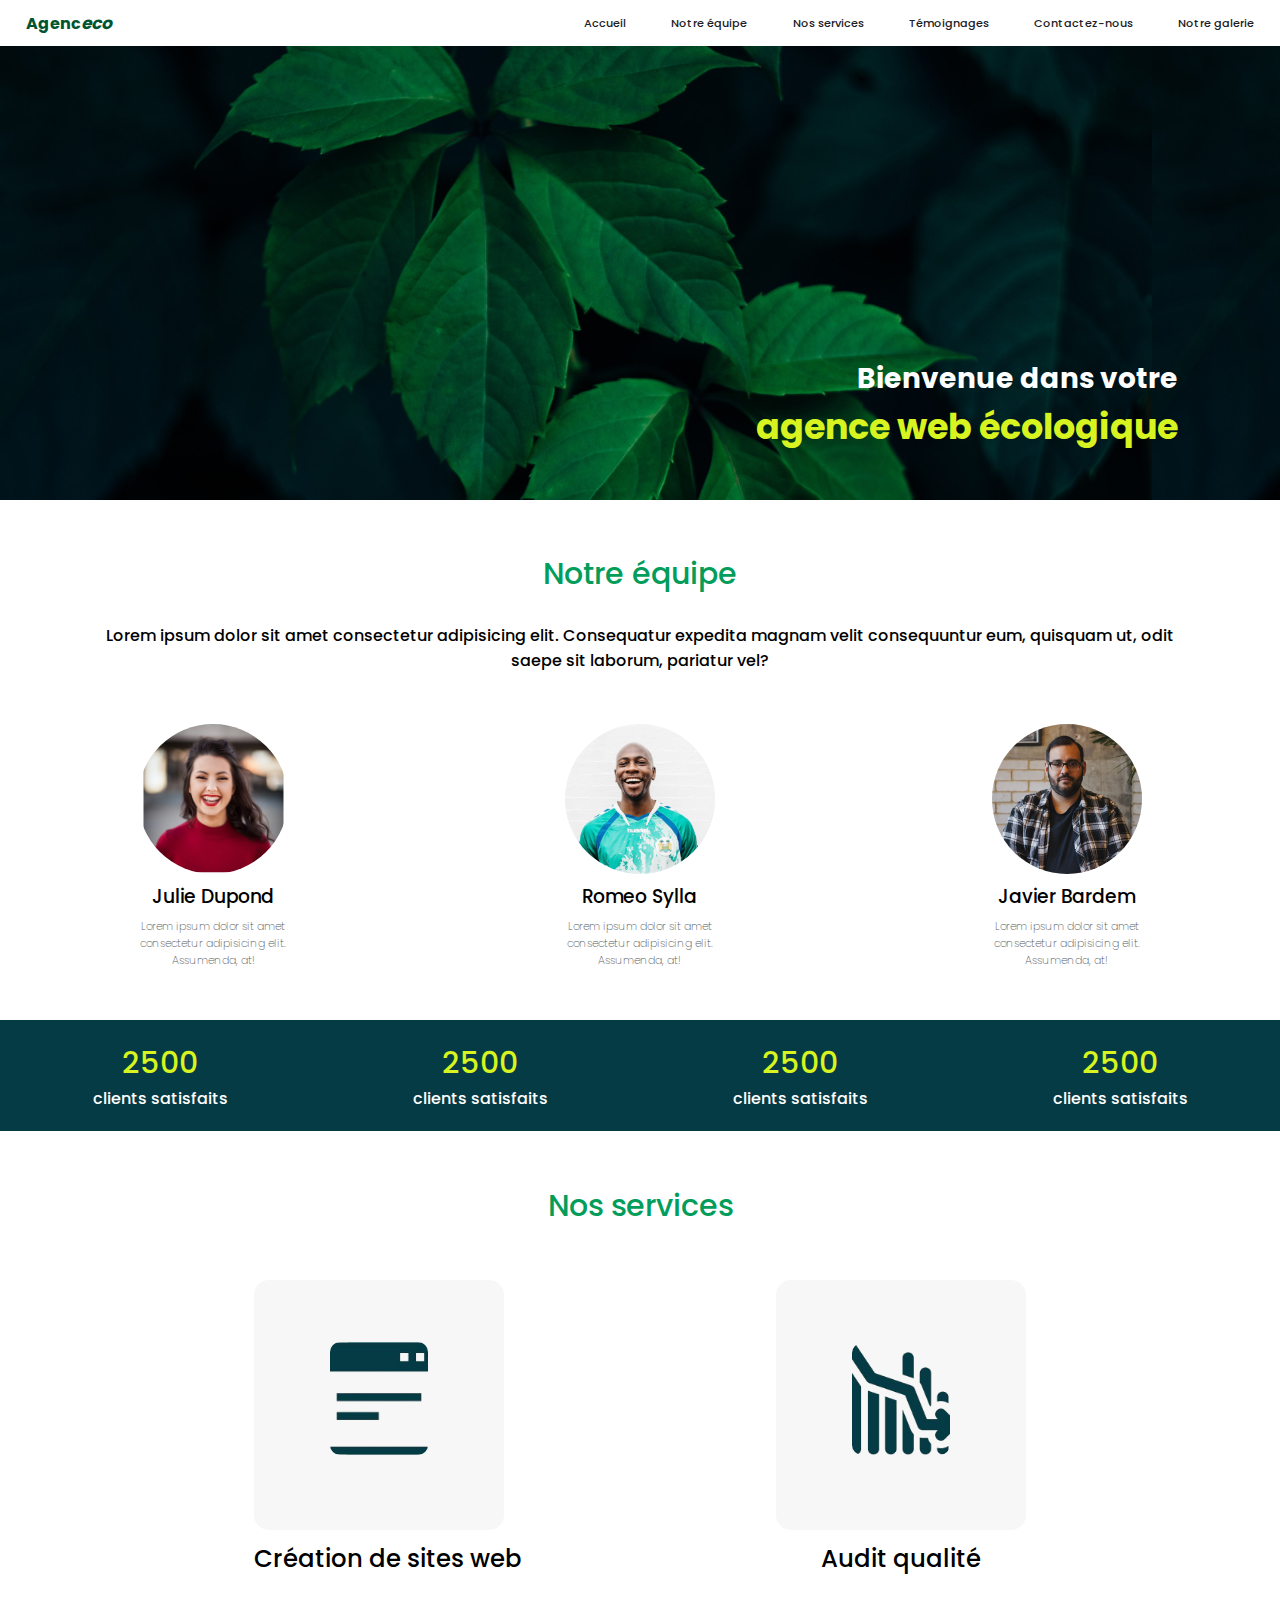
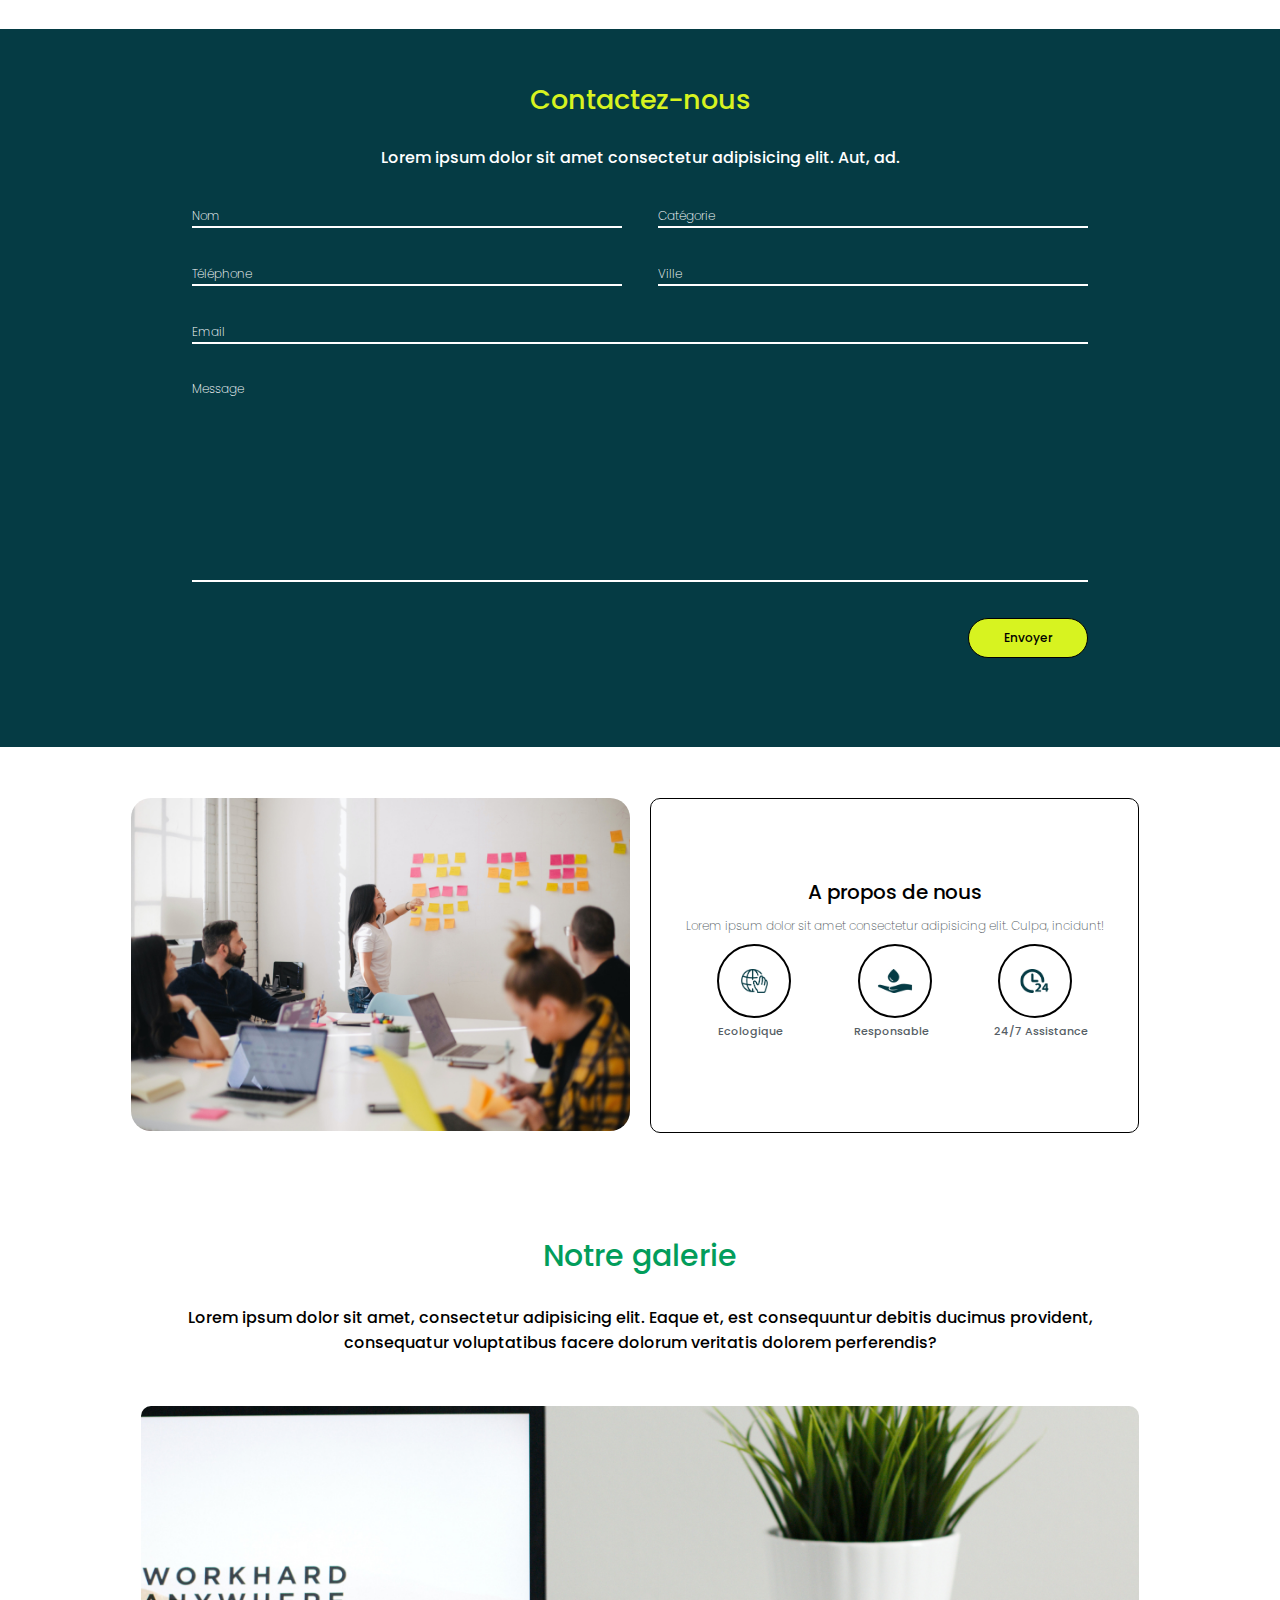
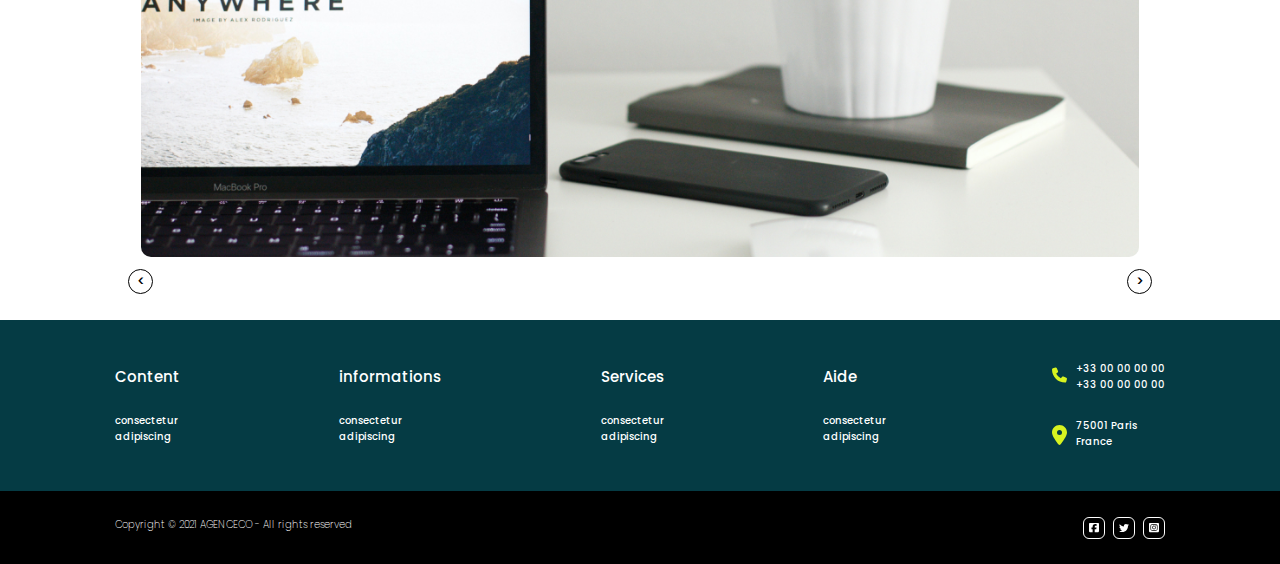
==== commit 34b5d981: "caroussel" ====
--- a/index.html
+++ b/index.html
@@ -4,7 +4,6 @@
 <head>
     <meta charset="UTF-8">
     <meta name="viewport" content="width=device-width, initial-scale=1.0">
-    <meta name="format-detection" content="telephone=no" />
     <title>Agenceco</title>
     <link rel="stylesheet" href="style.css">
 </head>
@@ -98,6 +97,7 @@
                     <li>clients satisfaits</li>
                 </ul>
             </div>
+        </div>
     </section>
 
     <section id="services">
@@ -191,15 +191,20 @@
         <p>Lorem ipsum dolor sit amet, consectetur adipisicing elit. Eaque et, est consequuntur debitis ducimus
             provident, consequatur voluptatibus facere dolorum veritatis dolorem perferendis?</p>
         <div class="gallery-img-container">
-            <img src="./agenceco-website/Assets/Images/kevin-bhagat-zNRITe8NPqY-unsplash1.jpg" alt="écran d'ordinateur"
-                class="active">
+            <div>
+                <img class="caroussel active"
+                    src="./agenceco-website/Assets/Images/kevin-bhagat-zNRITe8NPqY-unsplash1.jpg"
+                    alt="écran d'ordinateur">
+                <img class="caroussel" src="./agenceco-website/Assets/Images/jason-goodman-Oalh2MojUuk-unsplash1.jpg"
+                    alt="Photo d'étudiants">
+            </div>
         </div>
 
         <div class="buttons">
-            <button class="prev">&#60;</button>
-            <button class="next">&#62;</button>
-        </div>
-        <script src="./script-caroussel.js"></script>
+            <button id="prev">&#60;</button>
+            <button id="next">&#62;</button>
+        </div>
+        <script src="./caroussel.js"></script>
     </section>
     <section id="bottom-bar">
         <div class="bb1">
--- a/style.css
+++ b/style.css
@@ -370,7 +370,6 @@
 
 .form-left {
     width: 100%;
-    /* min-width: 800px; */
     display: flex;
     margin-top: 4%;
 
@@ -403,7 +402,6 @@
 
 .form-right {
     width: 100%;
-    /* min-width: 800px; */
     display: flex;
     margin-top: 4%;
 }
@@ -419,7 +417,6 @@
     border-style: none;
     border-bottom: 2px solid white;
     width: 50%;
-    /* margin-left: 4%; */
     color: white;
 }
 
@@ -435,7 +432,6 @@
 
 .email {
     width: 100%;
-    /* min-width: 800px; */
     display: flex;
     margin-top: 4%;
 }
@@ -668,18 +664,32 @@
 }
 
 .gallery-img-container {
-    width: 80%;
+    position: relative;
+    width: 100%;
     height: 450px;
     padding-top: 4%;
-    padding-left: 10%;
     border-radius: 10px;
 }
 
+.caroussel {
+    position: absolute;
+    opacity: 0;
+    transition: 0.4s ease-in-out;
+}
+
+.caroussel.active {
+    opacity: 1;
+}
+
 img {
-    width: 100%;
-    height: 100%;
+    width: 78%;
+    height: 90%;
     border-radius: 10px;
     object-fit: cover;
+    margin-left: 11%;
+    margin-right: 11%;
+
+
 }
 
 .buttons {
@@ -1007,25 +1017,6 @@
         font-size: 11px;
     }
 
-    .form-left {
-        width: 80%;
-        min-width: 400px;
-    }
-
-    .form-right {
-        width: 80%;
-        min-width: 400px;
-    }
-
-    .email {
-        width: 80%;
-        min-width: 400px;
-    }
-
-    .message {
-        width: 80%;
-        min-width: 400px;
-    }
 
     /*  section A propos */
     #about {
@@ -1079,9 +1070,13 @@
     }
 
     /* section formulaire */
+    .Form {
+        width: 90%;
+    }
+
+
     .form-left {
         flex-direction: column;
-        min-width: 400px;
         width: 100%;
         align-items: center;
     }
@@ -1098,7 +1093,6 @@
 
     .form-right {
         flex-direction: column;
-        min-width: 400px;
         width: 100%;
         align-items: center;
     }
@@ -1114,7 +1108,6 @@
     }
 
     .email {
-        min-width: 400px;
         justify-content: center;
     }
 
@@ -1123,7 +1116,6 @@
     }
 
     .message {
-        min-width: 400px;
         justify-content: center;
     }
 
@@ -1249,7 +1241,6 @@
 
                 .form-left {
                     flex-direction: column;
-                    min-width: 300px;
                     width: 100%;
                     align-items: center;
                 }
@@ -1266,7 +1257,6 @@
 
                 .form-right {
                     flex-direction: column;
-                    min-width: 300px;
                     width: 100%;
                     align-items: center;
                 }
@@ -1282,7 +1272,6 @@
                 }
 
                 .email {
-                    min-width: 350px;
                     justify-content: center;
                 }
 
@@ -1291,7 +1280,6 @@
                 }
 
                 .message {
-                    min-width: 350px;
                     justify-content: center;
 
                 }
@@ -1329,4 +1317,5 @@
                 width: 100%;
             }
         }
-    }+    }
+}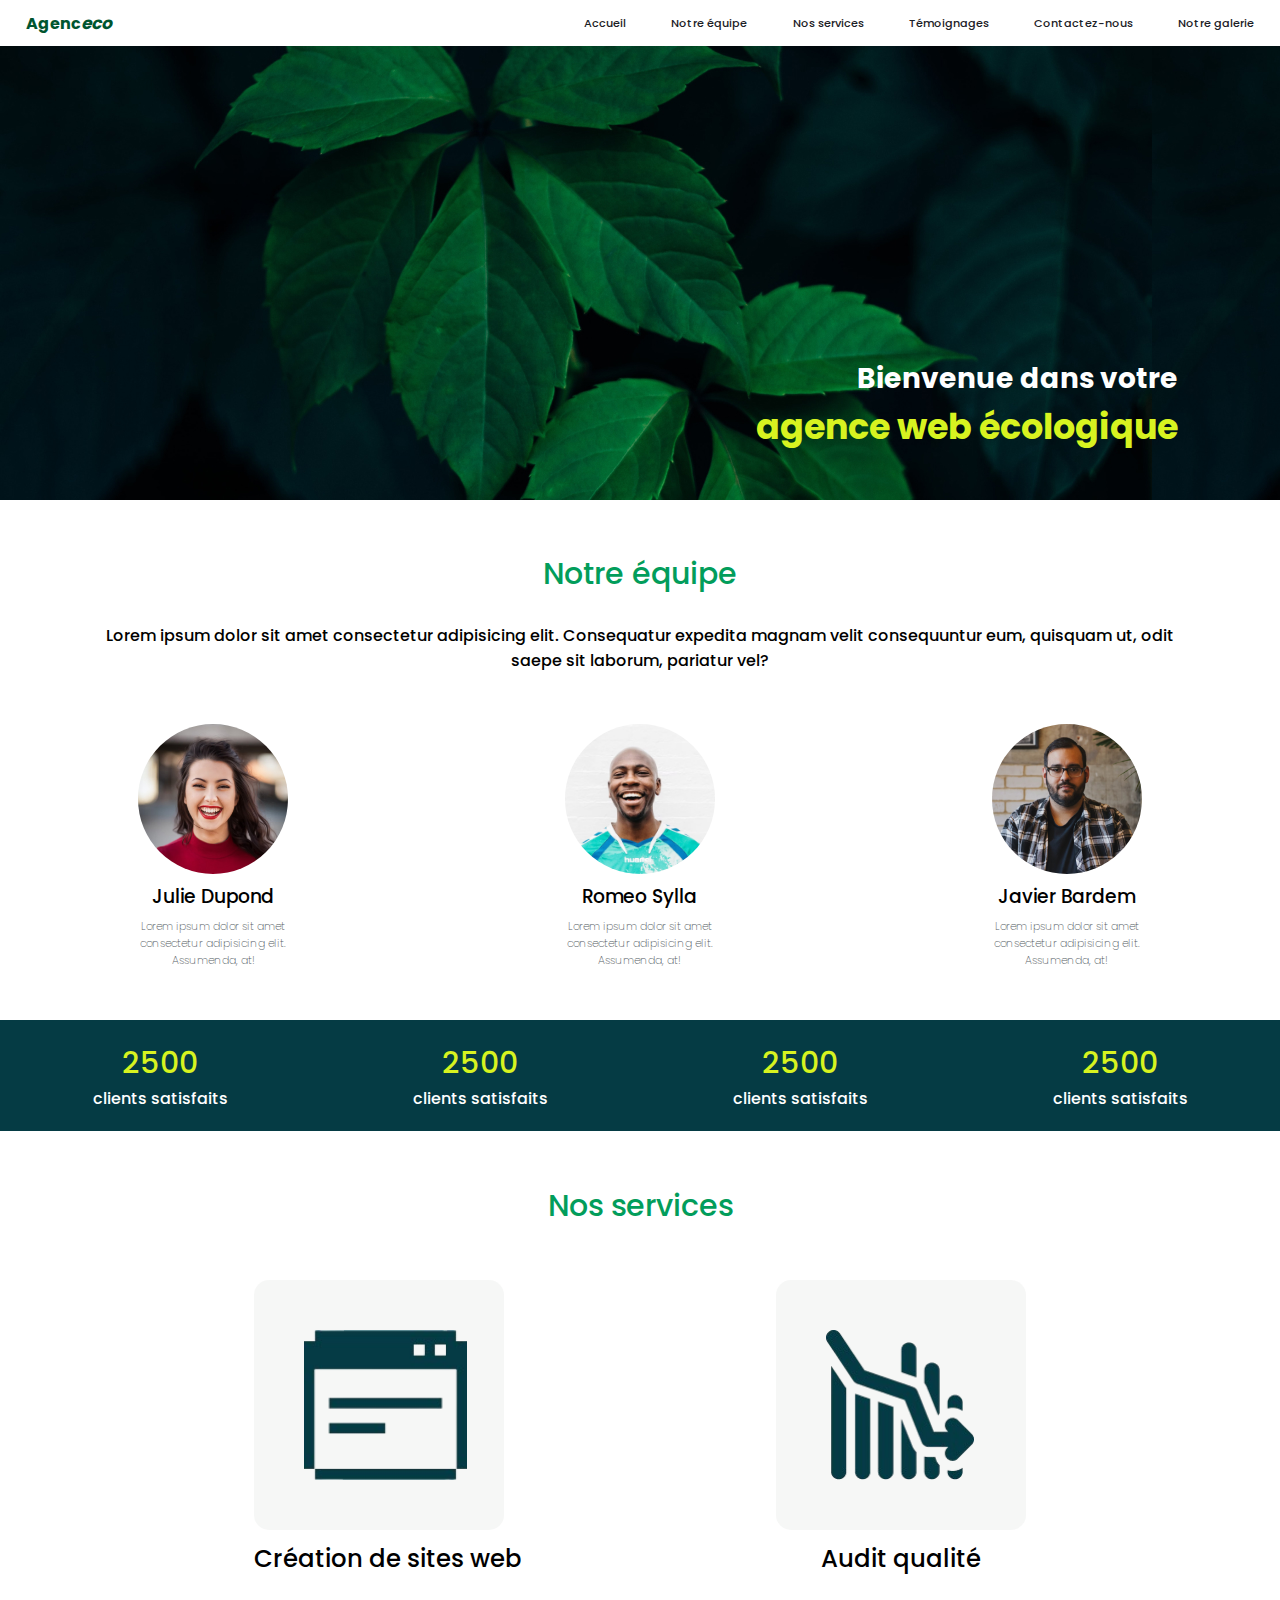
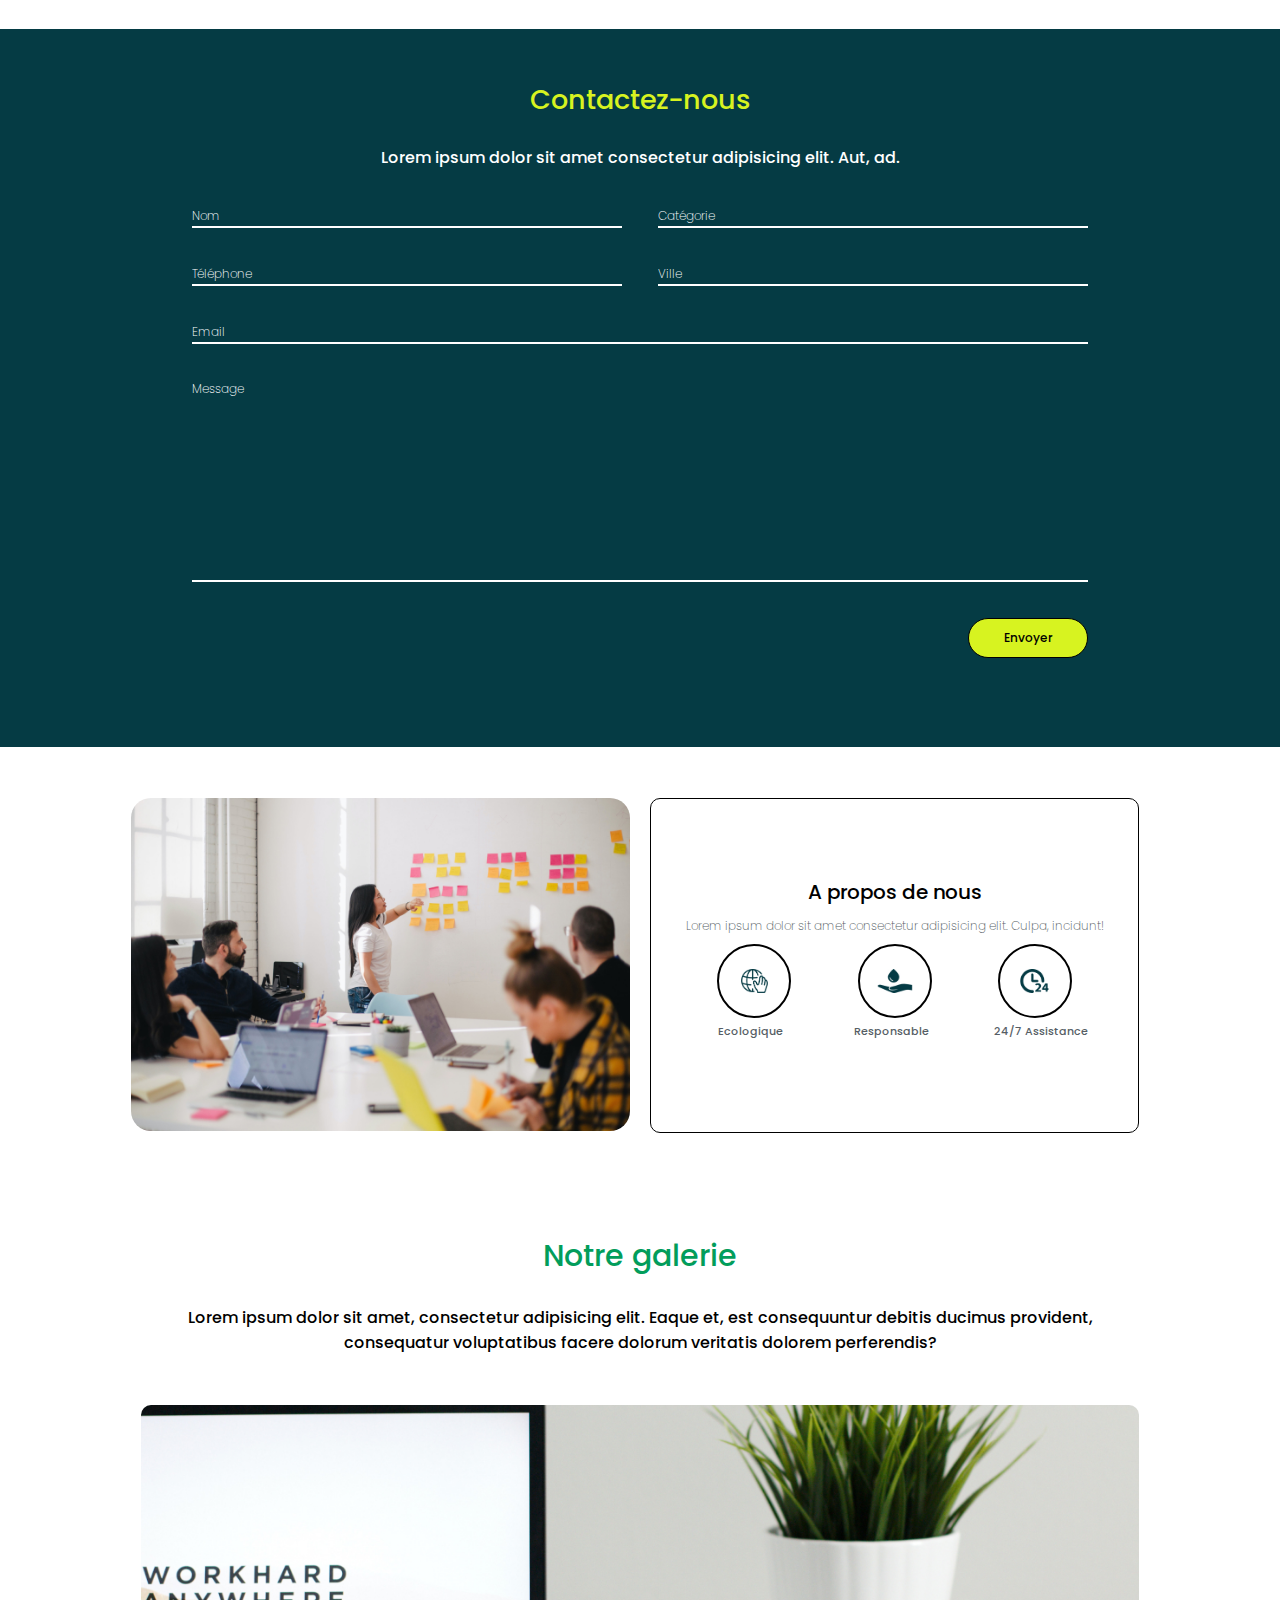
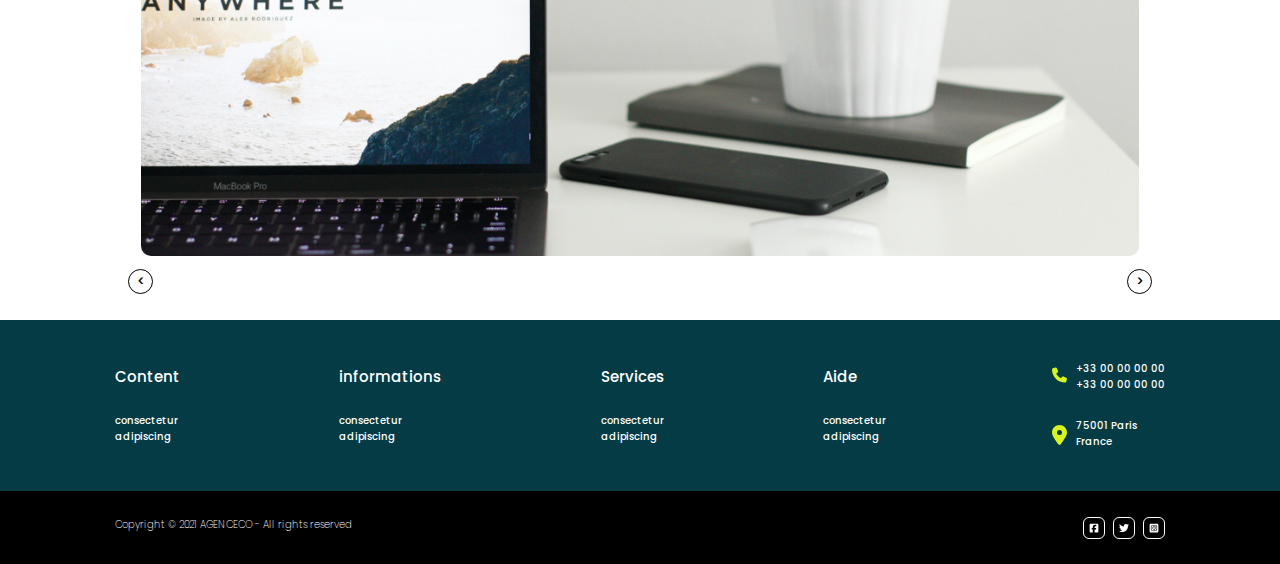
==== commit e1886d31: "cassure photo en bas lors responsive" ====
--- a/index.html
+++ b/index.html
@@ -191,7 +191,7 @@
         <p>Lorem ipsum dolor sit amet, consectetur adipisicing elit. Eaque et, est consequuntur debitis ducimus
             provident, consequatur voluptatibus facere dolorum veritatis dolorem perferendis?</p>
         <div class="gallery-img-container">
-            <div>
+            <div class="container-caroussel">
                 <img class="caroussel active"
                     src="./agenceco-website/Assets/Images/kevin-bhagat-zNRITe8NPqY-unsplash1.jpg"
                     alt="écran d'ordinateur">
--- a/style.css
+++ b/style.css
@@ -176,22 +176,27 @@
     width: 150px;
     height: 150px;
     overflow: hidden;
+
+
 }
 
 
 .circle1 img {
+    width: 100%;
     object-fit: cover;
     object-position: 0 -10%;
-    transform: scale(1.2);
+    transform: scale(1.1);
 }
 
 .circle2 img {
+    width: 100%;
     object-fit: cover;
     object-position: 0 20%;
     transform: scale(1.7);
 }
 
 .circle3 img {
+    width: 100%;
     object-fit: cover;
     transform: scale(1.3);
 }
@@ -299,8 +304,9 @@
 }
 
 .img {
-    width: 50%;
-    height: 50%;
+    display: flex;
+    width: 60%;
+    height: 60%;
     border-radius: 10px;
 }
 
@@ -326,8 +332,9 @@
 }
 
 .img2 {
-    width: 50%;
-    height: 50%;
+    display: flex;
+    width: 60%;
+    height: 60%;
     border-radius: 10px;
 }
 
@@ -671,8 +678,15 @@
     border-radius: 10px;
 }
 
+.container-caroussel {
+    width: 100%;
+    height: 100%;
+}
+
 .caroussel {
+    height: 100%;
     position: absolute;
+    bottom: 0;
     opacity: 0;
     transition: 0.4s ease-in-out;
 }
@@ -681,7 +695,7 @@
     opacity: 1;
 }
 
-img {
+.gallery-img-container img {
     width: 78%;
     height: 90%;
     border-radius: 10px;
@@ -1043,13 +1057,9 @@
 
 
     /* Section gallery */
-    .gallery-img-container {
-        height: 80%;
-    }
-
-    .buttons {
-        padding: 0;
-    }
+
+
+
 
 }
 
